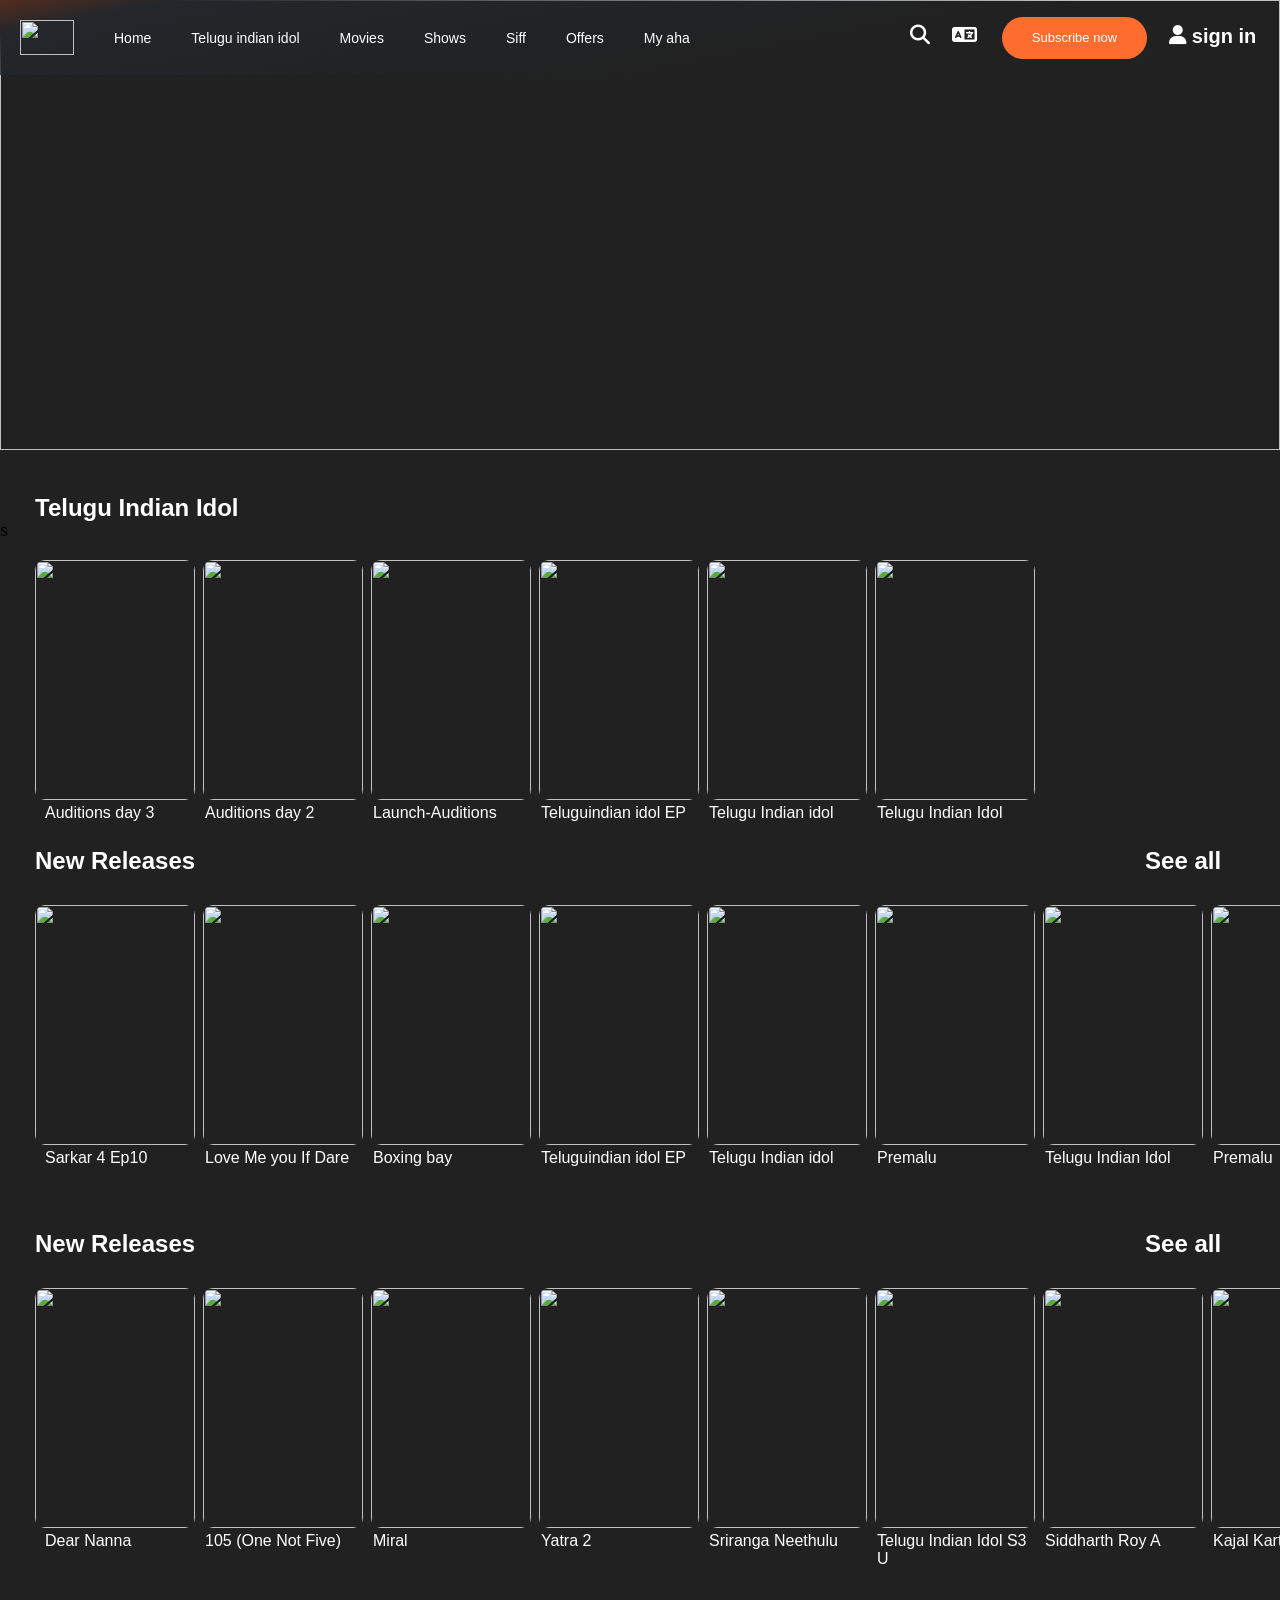
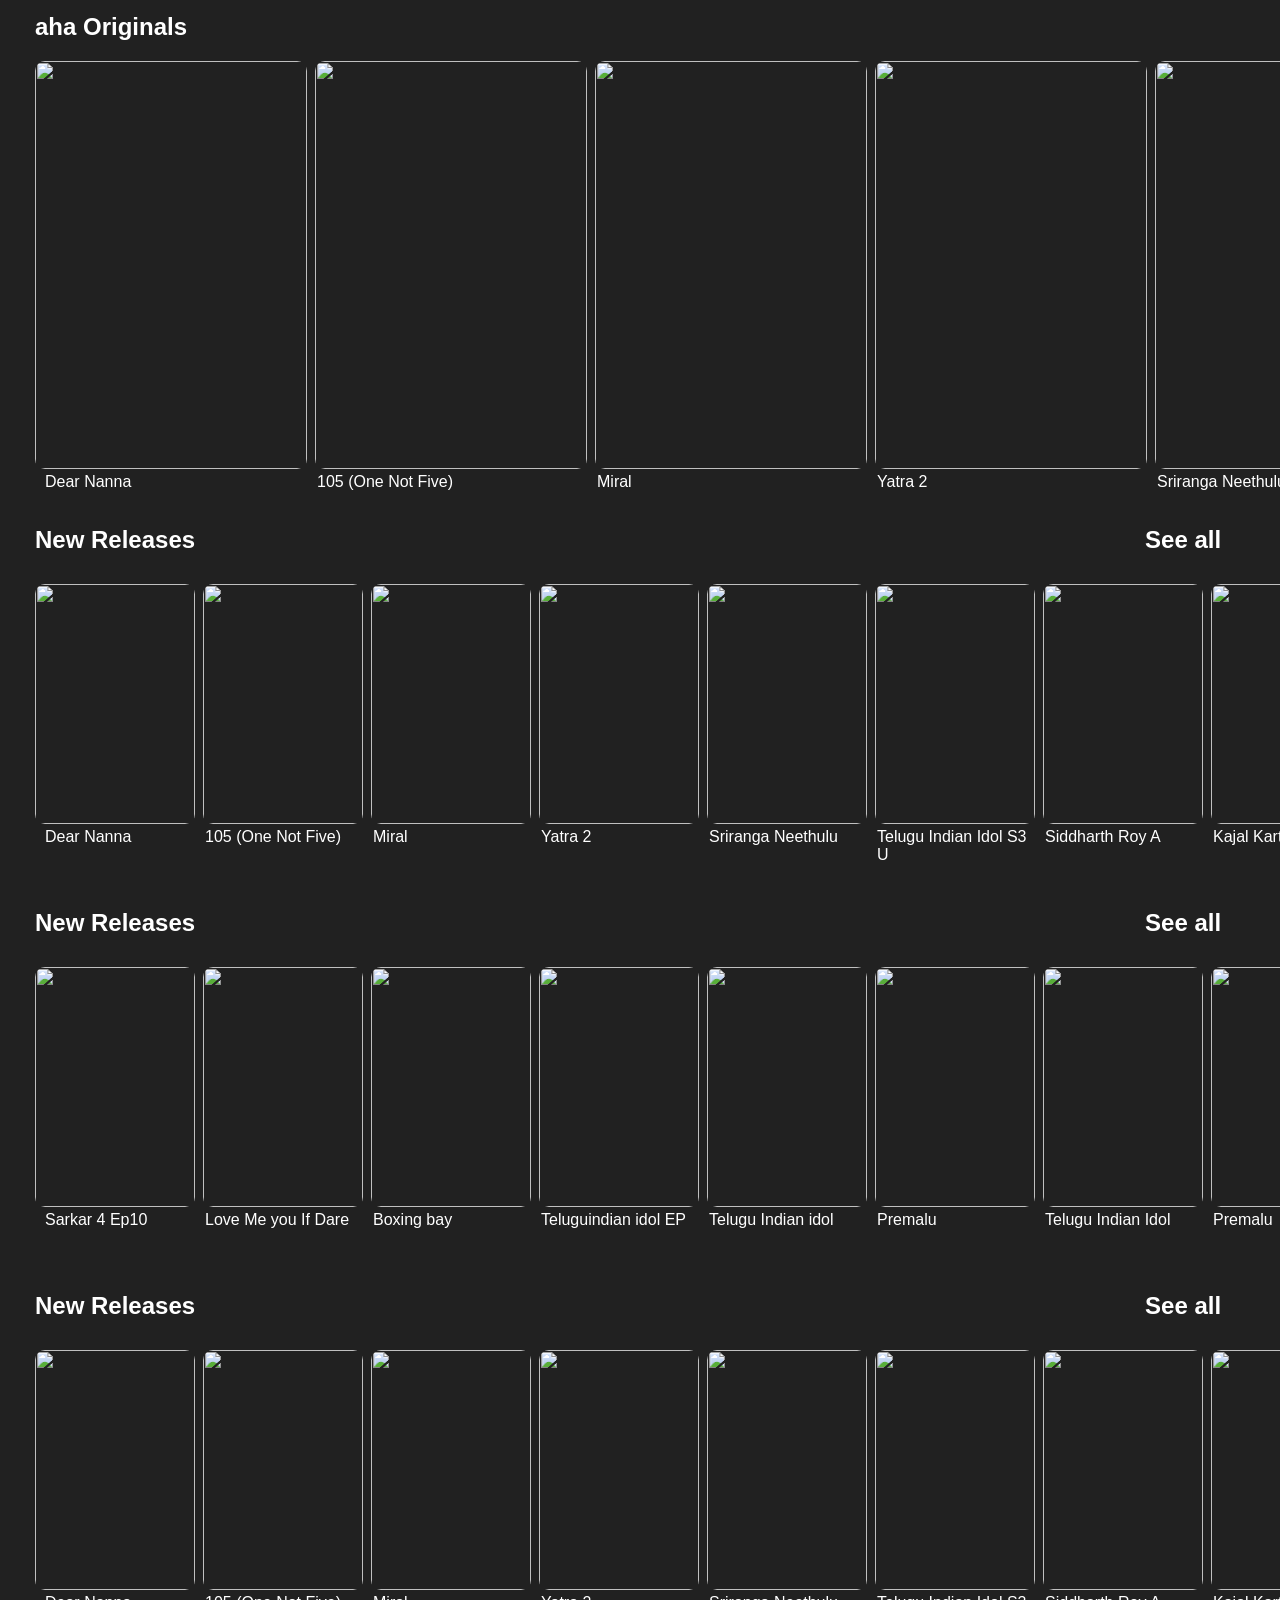
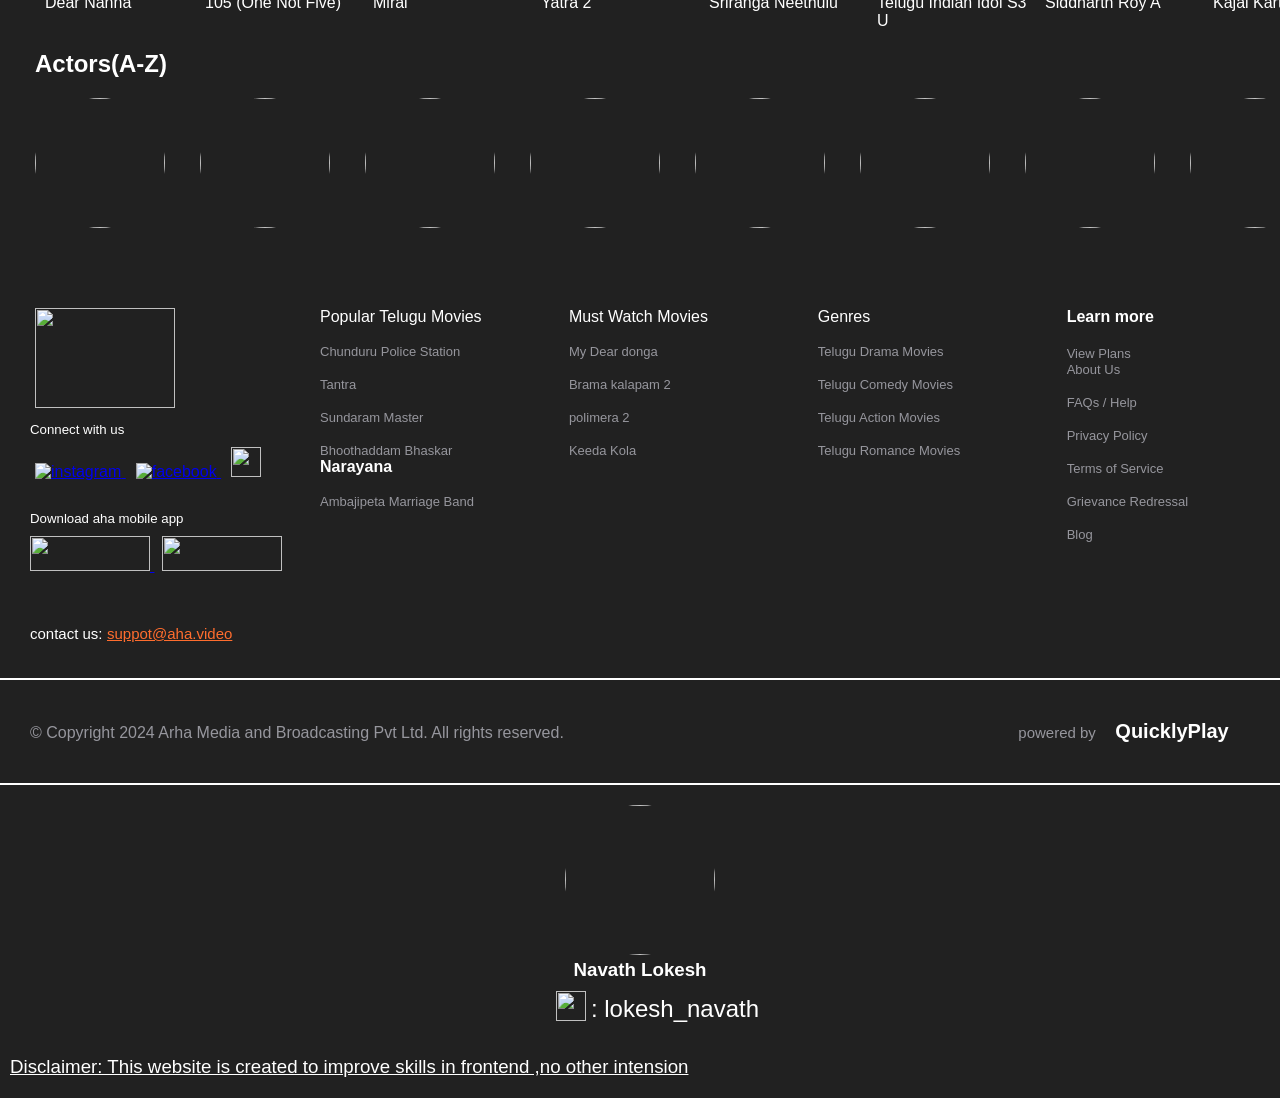
==== index.html @ 9800609e "Add files via upload" ====
<!DOCTYPE html>
<html lang="en">
  <head>
    <meta charset="UTF-8" />
    <meta name="viewport" content="width=device-width, initial-scale=1.0" />
    <link rel="icon" type="x-icon" href="/Aha project/all images main folder/all logo's folder/aha-logo.png" />
    <title>Aha</title>
    <link rel="stylesheet" href="https://cdnjs.cloudflare.com/ajax/libs/font-awesome/6.5.2/css/all.min.css" integrity="sha512-SnH5WK+bZxgPHs44uWIX+LLJAJ9/2PkPKZ5QiAj6Ta86w+fsb2TkcmfRyVX3pBnMFcV7oQPJkl9QevSCWr3W6A==" crossorigin="anonymous" referrerpolicy="no-referrer" />
    <link rel="stylesheet" href="style.css" />
  </head>
  <body>
    <div class="herosection">
      <a href="preamlumovie.html" target="main">
        <img class="movie-image" src="/Aha project/all images main folder/movies main folder/premalu/img-1.jpg" alt=""/>
      </a>
      

      <div class="navbar">
        

        <div class="navbar-options">
            <img class="aha-logo" src="/Aha project/all images main folder/all logo's folder/aha-logo.png" />
          <div class="navbar-home alltext">
            <p>Home</p>
          </div>
          <div class="navbar-telugu alltext">
            <p>Telugu indian idol</p>
          </div>
          <div class="navbar-movies alltext">
            <p>Movies</p>
          </div>
          <div class="navbar-shows alltext">
            <p>Shows</p>
          </div>
          <div class="navbar-siff alltext">
            <p>Siff</p>
          </div>
          <div class="navbar-offers alltext">
            <p>Offers</p>
          </div>
          <div class="navbar-myaha alltext">
            <p>My aha</p>
          </div>
        </div>
        <div class="navbar-second-div" >
            <i class="fa-solid fa-magnifying-glass search-btn"></i>
            <i class="fa-solid fa-language search-btn icon"></i>
          <button class="Subscribe-button alltext">Subscribe now</button>
          <i class="fa-solid fa-user search-btn icon"></i>
          <h6>sign in</h6>
        </div>
      </div>
    </div>

                           <!-- movies start here -->

    <h2 class="telugu-indian-idol">Telugu Indian Idol</h2>s
    <div class="movies-line1">
      <div class="image-text-body">
        <img class="movie-images translate" 
        src="/Aha project/all images main folder/1st row images/video-1.jpg" />
        <h4 class="video-thumbnail text">Auditions day 3</h4>
      </div>
      <div class="image-text-body">
        <img
          class="movie-images second-continue-img translate"
          src="/Aha project/all images main folder/1st row images/video-2.jpg" 
        />
        <h4 class="video-thumbnail text">Auditions day 2</h4>
      </div>
      <div class="image-text-body">
        <img
          class="movie-images second-continue-img translate"
          src="/Aha project/all images main folder/1st row images/video-3.jpg" 
        />
        <h4 class="video-thumbnail text">Launch-Auditions</h4>
      </div>
      <div class="image-text-body">
        <img
          class="movie-images second-continue-img translate"
          src="/Aha project/all images main folder/1st row images/video-4.jpg" 
        />
        <h4 class="video-thumbnail text">Teluguindian idol EP</h4>
      </div>
      <div class="image-text-body">
        <img
          class="movie-images second-continue-img translate"
          src="/Aha project/all images main folder/1st row images/video-5.jpg" 
        />
        <h4 class="video-thumbnail text">Telugu Indian idol</h4>
      </div>
      <div class="image-text-body">
        <img
          class="movie-images second-continue-img translate"
          src="/Aha project/all images main folder/1st row images/video-6.jpg" 
        />
        <h4 class="video-thumbnail text">Telugu Indian Idol</h4>
      </div>
    </div>

              <!-- second-line movies start here -->
    <div class="second-line-movies-text">
      <h2 class="new-release-text">New Releases</h2>
      <h2 class="see-all-text">See all</h2>
    </div>
    <div class="second-line-movies-container">
      <div class="image-text-body">
        <img class="movie-images translate" 
        src="/Aha project/all images main folder/second line images/new-1.jpg" />
        <h4 class="video-thumbnail text">Sarkar 4 Ep10</h4>
      </div>
      <div class="image-text-body">
        <img
          class="movie-images second-continue-img translate"
          src="/Aha project/all images main folder/second line images/new-1.2.jpg"
        />
        <h4 class="video-thumbnail text">Love Me you If Dare</h4>
      </div>
      <div class="image-text-body">
        <img
          class="movie-images second-continue-img translate"
          src="/Aha project/all images main folder/second line images/new-1.3.jpg"
        />
        <h4 class="video-thumbnail text">Boxing bay</h4>
      </div>
      <div class="image-text-body">
        <img
          class="movie-images second-continue-img translate"
          src="/Aha project/all images main folder/second line images/new-1.4.jpg"
        />
        <h4 class="video-thumbnail text">Teluguindian idol EP</h4>
      </div>
      <div class="image-text-body">
        <img
          class="movie-images second-continue-img translate"
          src="/Aha project/all images main folder/second line images/new-1.5.jpg"
        />
        <h4 class="video-thumbnail text">Telugu Indian idol</h4>
      </div>
      <div class="image-text-body">
        <img
          class="movie-images second-continue-img translate"
          src="/Aha project/all images main folder/second line images/new-1.6.jpg"
        />
        <h4 class="video-thumbnail text">Premalu</h4>
      </div>
      <div class="image-text-body">
        <img
          class="movie-images second-continue-img translate"
          src="/Aha project/all images main folder/second line images/new-1.7.jpg"
        />
        <h4 class="video-thumbnail text">Telugu Indian Idol</h4>
      </div>
      <div class="image-text-body">
        <img
          class="movie-images second-continue-img translate"
          src="/Aha project/all images main folder/second line images/new-1.8.jpg"
        />
        <h4 class="video-thumbnail text">Premalu</h4>
      </div>
      <div class="image-text-body">
        <img
          class="movie-images second-continue-img translate"
          src="/Aha project/all images main folder/second line images/new-1.9.jpg"
        />
        <h4 class="video-thumbnail text">Telugu Indian Idol</h4>
      </div>
      <div class="image-text-body">
        <img
          class="movie-images second-continue-img translate"
          src="/Aha project/all images main folder/second line images/new-1.10.jpg"
        />
        <h4 class="video-thumbnail text">Telugu Indian Idol</h4>
      </div>
    </div>

        <!-- third line movies starts here -->

        
    <div class="second-line-movies-text">
      <h2 class="new-release-text">New Releases</h2>
      <h2 class="see-all-text">See all</h2>
    </div>
    <div class="second-line-movies-container">
      <div class="image-text-body">
        <img class="movie-images translate" 
        src="/Aha project/all images main folder/movie-images/3.1-image.jpg" />
        <h4 class="video-thumbnail text">Dear Nanna</h4>
      </div>
      <div class="image-text-body">
        <img
          class="movie-images second-continue-img translate"
          src="/Aha project/all images main folder/movie-images/3.2-image.jpg"
        />
        <h4 class="video-thumbnail text">105 (One Not Five)</h4>
      </div>
      <div class="image-text-body">
        <img
          class="movie-images second-continue-img translate"
          src="/Aha project/all images main folder/movie-images/3.3-image.jpg"
        />
        <h4 class="video-thumbnail text">Miral</h4>
      </div>
      <div class="image-text-body">
        <img
          class="movie-images second-continue-img translate"
          src="/Aha project/all images main folder/movie-images/3.4-image.jpg"
        />
        <h4 class="video-thumbnail text">Yatra 2</h4>
      </div>
      <div class="image-text-body">
        <img
          class="movie-images second-continue-img translate"
          src="/Aha project/all images main folder/movie-images/3.5-image.jpg"
        />
        <h4 class="video-thumbnail text">Sriranga Neethulu</h4>
      </div>
      <div class="image-text-body">
        <img
          class="movie-images second-continue-img translate"
          src="/Aha project/all images main folder/movie-images/3.6-image.jpg"
        />
        <h4 class="video-thumbnail text">Telugu Indian Idol S3 U</h4>
      </div>
      <div class="image-text-body">
        <img
          class="movie-images second-continue-img translate"
          src="/Aha project/all images main folder/movie-images/3.7-image.jpg"
        />
        <h4 class="video-thumbnail text">Siddharth Roy

          A</h4>
      </div>
      <div class="image-text-body">
        <img
          class="movie-images second-continue-img translate"
          src="/Aha project/all images main folder/movie-images/3.8-image.jpg"
        />
        <h4 class="video-thumbnail text">Kajal Karthika</h4>
      </div>
      <div class="image-text-body">
        <img
          class="movie-images second-continue-img translate"
          src="/Aha project/all images main folder/movie-images/3.9-image.jpg"
        />
        <h4 class="video-thumbnail text">Happy Ending</h4>
      </div>
      <div class="image-text-body">
        <img
        class="movie-images second-continue-img"
        src="/Aha project/all images main folder/movie-images/3.10-image.jpg"
        />
        <h4 class="video-thumbnail text">Good luck Ganeshal</h4>
      </div>
    </div>

                  <!-- big sizes image posters are hero-->

    <div class="second-line-movies-text">
      <h2 class="new-release-text">aha Originals</h2>

    </div>
    <div class="big-size-images-container">
      <div class="image-text-body">
        <img class="movie-images translate big-size-images" 
        src="/Aha project/all images main folder/big size poster/1.jpg" />
        <h4 class="video-thumbnail text">Dear Nanna</h4>
      </div>
      <div class="image-text-body">
        <img
          class="movie-images second-continue-img translate big-size-images"
          src="/Aha project/all images main folder/big size poster/2.jpg"
        />
        <h4 class="video-thumbnail text">105 (One Not Five)</h4>
      </div>
      <div class="image-text-body">
        <img
          class="movie-images second-continue-img translate big-size-images"
          src="/Aha project/all images main folder/big size poster/3.jpg"
        />
        <h4 class="video-thumbnail text">Miral</h4>
      </div>
      <div class="image-text-body">
        <img
          class="movie-images second-continue-img translate big-size-images"
          src="/Aha project/all images main folder/big size poster/4.jpg"
        />
        <h4 class="video-thumbnail text">Yatra 2</h4>
      </div>
      <div class="image-text-body">
        <img
          class="movie-images second-continue-img translate big-size-images"
          src="/Aha project/all images main folder/big size poster/4.jpg"
        />
        <h4 class="video-thumbnail text">Sriranga Neethulu</h4>
      </div>
      <div class="image-text-body">
        <img
          class="movie-images second-continue-img translate big-size-images"
          src="/Aha project/all images main folder/big size poster/5.jpg"
        />
        <h4 class="video-thumbnail text">Telugu Indian Idol S3 U</h4>
      </div>
      <div class="image-text-body">
        <img
          class="movie-images second-continue-img translate big-size-images"
          src="/Aha project/all images main folder/big size poster/6.jpg"
        />
        <h4 class="video-thumbnail text">Siddharth Roy

          A</h4>
      </div>
      <div class="image-text-body">
        <img
          class="movie-images second-continue-img translate big-size-images"
          src="/Aha project/all images main folder/big size poster/7.jpg"
        />
        <h4 class="video-thumbnail text">Kajal Karthika</h4>
      </div>
      <div class="image-text-body">
        <img
          class="movie-images second-continue-img translate big-size-images"
          src="/Aha project/all images main folder/big size poster/8.jpg"
        />
        <h4 class="video-thumbnail text">Happy Ending</h4>
      </div>
      <div class="image-text-body">
        <img
        class="movie-images second-continue-img big-size-images"
        src="/Aha project/all images main folder/big size poster/9.jpg"
        />
        <h4 class="video-thumbnail text">Good luck Ganeshal</h4>
      </div>
    </div>

              <!-- summer blockboster movies start hero -->

              <div class="second-line-movies-text">
                <h2 class="new-release-text">New Releases</h2>
                <h2 class="see-all-text">See all</h2>
              </div>
              <div class="second-line-movies-container">
                <div class="image-text-body">
                  <img class="movie-images translate" 
                  src="/Aha project/all images main folder/movie-images/3.1-image.jpg" 
                  />
                  <h4 class="video-thumbnail text">Dear Nanna</h4>
                </div>
                <div class="image-text-body">
                  <img
                    class="movie-images second-continue-img translate"
                    src="/Aha project/all images main folder/movie-images/3.2-image.jpg" 
                  />
                  <h4 class="video-thumbnail text">105 (One Not Five)</h4>
                </div>
                <div class="image-text-body">
                  <img
                    class="movie-images second-continue-img translate"
                    src="/Aha project/all images main folder/movie-images/3.3-image.jpg" 
                  />
                  <h4 class="video-thumbnail text">Miral</h4>
                </div>
                <div class="image-text-body">
                  <img
                    class="movie-images second-continue-img translate"
                    src="/Aha project/all images main folder/movie-images/3.4-image.jpg" 
                  />
                  <h4 class="video-thumbnail text">Yatra 2</h4>
                </div>
                <div class="image-text-body">
                  <img
                    class="movie-images second-continue-img translate"
                    src="/Aha project/all images main folder/movie-images/3.5-image.jpg" 
                  />
                  <h4 class="video-thumbnail text">Sriranga Neethulu</h4>
                </div>
                <div class="image-text-body">
                  <img
                    class="movie-images second-continue-img translate"
                    src="/Aha project/all images main folder/movie-images/3.6-image.jpg" 
                  />
                  <h4 class="video-thumbnail text">Telugu Indian Idol S3 U</h4>
                </div>
                <div class="image-text-body">
                  <img
                    class="movie-images second-continue-img translate"
                    src="/Aha project/all images main folder/movie-images/3.7-image.jpg" 
                  />
                  <h4 class="video-thumbnail text">Siddharth Roy
          
                    A</h4>
                </div>
                <div class="image-text-body">
                  <img
                    class="movie-images second-continue-img translate"
                    src="/Aha project/all images main folder/movie-images/3.8-image.jpg" 
                  />
                  <h4 class="video-thumbnail text">Kajal Karthika</h4>
                </div>
                <div class="image-text-body">
                  <img
                    class="movie-images second-continue-img translate"
                    src="/Aha project/all images main folder/movie-images/3.9-image.jpg" 
                  />
                  <h4 class="video-thumbnail text">Happy Ending</h4>
                </div>
                <div class="image-text-body">
                  <img
                  class="movie-images second-continue-img"
                  src="/Aha project/all images main folder/movie-images/3.10-image.jpg" 
                  />
                  <h4 class="video-thumbnail text">Good luck Ganeshal</h4>
                </div>
              </div>




              <div class="second-line-movies-text">
                <h2 class="new-release-text">New Releases</h2>
                <h2 class="see-all-text">See all</h2>
              </div>
              <div class="second-line-movies-container">
                <div class="image-text-body">
                  <img class="movie-images translate" src="/Aha project/all images main folder/second line images/new-1.jpg" />
                  <h4 class="video-thumbnail text">Sarkar 4 Ep10</h4>
                </div>
                <div class="image-text-body">
                  <img
                    class="movie-images second-continue-img translate"
                    src="/Aha project/all images main folder/second line images/new-1.2.jpg"
                  />
                  <h4 class="video-thumbnail text">Love Me you If Dare</h4>
                </div>
                <div class="image-text-body">
                  <img
                    class="movie-images second-continue-img translate"
                    src="/Aha project/all images main folder/second line images/new-1.3.jpg"
                  />
                  <h4 class="video-thumbnail text">Boxing bay</h4>
                </div>
                <div class="image-text-body">
                  <img
                    class="movie-images second-continue-img translate"
                    src="/Aha project/all images main folder/second line images/new-1.4.jpg"
                  />
                  <h4 class="video-thumbnail text">Teluguindian idol EP</h4>
                </div>
                <div class="image-text-body">
                  <img
                    class="movie-images second-continue-img translate"
                    src="/Aha project/all images main folder/second line images/new-1.5.jpg"
                  />
                  <h4 class="video-thumbnail text">Telugu Indian idol</h4>
                </div>
                <div class="image-text-body">
                  <img
                    class="movie-images second-continue-img translate"
                    src="/Aha project/all images main folder/second line images/new-1.6.jpg"
                  />
                  <h4 class="video-thumbnail text">Premalu</h4>
                </div>
                <div class="image-text-body">
                  <img
                    class="movie-images second-continue-img translate"
                    src="/Aha project/all images main folder/second line images/new-1.7.jpg"
                  />
                  <h4 class="video-thumbnail text">Telugu Indian Idol</h4>
                </div>
                <div class="image-text-body">
                  <img
                    class="movie-images second-continue-img translate"
                    src="/Aha project/all images main folder/second line images/new-1.8.jpg"
                  />
                  <h4 class="video-thumbnail text">Premalu</h4>
                </div>
                <div class="image-text-body">
                  <img
                    class="movie-images second-continue-img translate"
                    src="/Aha project/all images main folder/second line images/new-1.9.jpg"
                  />
                  <h4 class="video-thumbnail text">Telugu Indian Idol</h4>
                </div>
                <div class="image-text-body">
                  <img
                    class="movie-images second-continue-img translate"
                    src="/Aha project/all images main folder/second line images/new-1.10.jpg"
                  />
                  <h4 class="video-thumbnail text">Telugu Indian Idol</h4>
                </div>
              </div>
          
                  <!-- third line movies starts here -->
          
                  
              <div class="second-line-movies-text">
                <h2 class="new-release-text">New Releases</h2>
                <h2 class="see-all-text">See all</h2>
              </div>
              <div class="second-line-movies-container">
                <div class="image-text-body">
                  <img class="movie-images translate"
                  src="/Aha project/all images main folder/movie-images/3.1-image.jpg" 
                  />
                  <h4 class="video-thumbnail text">Dear Nanna</h4>
                 
                </div>
                <div class="image-text-body">
                  <img
                    class="movie-images second-continue-img translate"
                    src="/Aha project/all images main folder/movie-images/3.2-image.jpg"
                  />
                  <h4 class="video-thumbnail text">105 (One Not Five)</h4>
                </div>
                <div class="image-text-body">
                  <img
                    class="movie-images second-continue-img translate"
                    src="/Aha project/all images main folder/movie-images/3.3-image.jpg"
                  />
                  <h4 class="video-thumbnail text">Miral</h4>
                </div>
                <div class="image-text-body">
                  <img
                    class="movie-images second-continue-img translate"
                    src="/Aha project/all images main folder/movie-images/3.4-image.jpg"
                  />
                  <h4 class="video-thumbnail text">Yatra 2</h4>
                </div>
                <div class="image-text-body">
                  <img
                    class="movie-images second-continue-img translate"
                    src="/Aha project/all images main folder/movie-images/3.5-image.jpg"
                  />
                  <h4 class="video-thumbnail text">Sriranga Neethulu</h4>
                </div>
                <div class="image-text-body">
                  <img
                    class="movie-images second-continue-img translate"
                    src="/Aha project/all images main folder/movie-images/3.6-image.jpg"
                  />
                  <h4 class="video-thumbnail text">Telugu Indian Idol S3 U</h4>
                </div>
                <div class="image-text-body">
                  <img
                    class="movie-images second-continue-img translate"
                    src="/Aha project/all images main folder/movie-images/3.7-image.jpg"
                  />
                  <h4 class="video-thumbnail text">Siddharth Roy
          
                    A</h4>
                </div>
                <div class="image-text-body">
                  <img
                    class="movie-images second-continue-img translate"
                    src="/Aha project/all images main folder/movie-images/3.8-image.jpg"
                  />
                  <h4 class="video-thumbnail text">Kajal Karthika</h4>
                </div>
                <div class="image-text-body">
                  <img
                    class="movie-images second-continue-img translate"
                    src="/Aha project/all images main folder/movie-images/3.9-image.jpg"
                  />
                  <h4 class="video-thumbnail text">Happy Ending</h4>
                </div>
                <div class="image-text-body">
                  <img
                  class="movie-images second-continue-img"
                  src="/Aha project/all images main folder/movie-images/3.1-10mage.jpg"
                  />
                  <h4 class="video-thumbnail text">Good luck Ganeshal</h4>
                </div>
              </div>

                  
                  
                                    <!-- all tollwood characters  -->
                                 
                                    
    <h2 class="actors-text">Actors(A-Z)</h2>          
    <div class="Actors-images">
      <img class="actors" src="/Aha project/all images main folder/all tolloywood characters/vdk.jpg">
      <img class="actors" src="/Aha project/all images main folder/all tolloywood characters/pavankalyan.jpg">
      <img class="actors" src="/Aha project/all images main folder/all tolloywood characters/maheshbabu.jpg">
      <img class="actors" src="/Aha project/all images main folder/all tolloywood characters/1.jpg">
      <img class="actors" src="/Aha project/all images main folder/all tolloywood characters/2.jpg">
      <img class="actors" src="/Aha project/all images main folder/all tolloywood characters/3.jpg">
      <img class="actors" src="/Aha project/all images main folder/all tolloywood characters/4.jpg">
      <img class="actors" src="/Aha project/all images main folder/all tolloywood characters/5.jpg">
      <img class="actors" src="/Aha project/all images main folder/all tolloywood characters/6.jpg">
      <img class="actors" src="/Aha project/all images main folder/all tolloywood characters/7.jpg">
      <img class="actors" src="/Aha project/all images main folder/all tolloywood characters/8.jpg">
      <img class="actors"src="/Aha project/all images main folder/all tolloywood characters/9.jpg">
    </div>

                                <!-- footer start here -->

    <footer class="footer-main-div">
        <div class="logo_div">
          <a href="index.html"> 
            <img class="footer-aha-logo" src="/Aha project/all images main folder/all logo's folder/aha footer logo.png" alt="">
          </a>
          <h5 class="connect-us">Connect with us</h5>
          <a target="main" href="https://www.instagram.com/ahavideoin?utm_source=ig_web_button_share_sheet&igsh=ZDNlZDc0MzIxNw==">
            <img class="footer-insta-logo" src="/Aha project/all images main folder/all logo's folder/instagram.png" alt="instagram">
          </a>
          <a href="https://www.facebook.com/ahavideoIN" target="main">
            <img class="logofooter" src="/Aha project/all images main folder/all logo's folder/facebook aha.png" alt="facebook">
          </a>
          <a href="https://x.com/ahavideoIN" target="main">
            <img class="logofooter" src="/Aha project/all images main folder/all logo's folder/twitter aha .png" alt="">
          </a>
          <h5 class="Download-apps">Download aha mobile app</h5>
          <a target="main" href="https://play.google.com/store/apps/details?id=ahaflix.tv">
            <img class="playstore" src="/Aha project/all images main folder/all logo's folder/get app in playstore.png" alt="">
          </a>
          <a target="main" href="https://apps.apple.com/in/app/aha-100-local-entertainment/id1488739001">
            <img class="applestore" src="/Aha project/all images main folder/all logo's folder/get app in apple store.png" alt="">
          </a>

          <div class="support-aha">
          <span class="contact-support">contact us:</span>
          <a href="" class="suppport-aha">suppot@aha.video</a>
        </div>


        </div>
      <div class="footer-div1 divs">
       <h4 class="heading"> Popular Telugu Movies</h4><br>

                  <h4 class=" footer-text">Chunduru Police Station</h4><br>
                  <h4 class="footer-text" >Tantra</h4><br>
                 <h4 class="footer-text" >Sundaram Master</h4><br>
                 <h4 class="footer-text" > Bhoothaddam Bhaskar</h4>
                  <h4  class="footer-textt" > Narayana</h4><br>
                  <h4 class="footer-text" >Ambajipeta Marriage Band</h4>

      </div>


      <div class="footer-div2 divs">
      <h4 class="heading">Must Watch Movies</h4><br>
      <h4 class="footer-text">My Dear donga</h4><br>
      <h4 class="footer-text">Brama kalapam 2</h4><br>
      <h4 class="footer-text">polimera 2</h4><br>
      <h4 class="footer-text">Keeda Kola</h4><br>
      </div>


      <div class="footer-div3 divs">
        <h4 class="heading">Genres</h4><br>
        <h4 class="footer-text">Telugu Drama Movies</h4><br>
        <h4 class="footer-text">Telugu Comedy Movies</h4><br>
        <h4 class="footer-text">Telugu Action Movies</h4><br>
        <h4 class="footer-text"> Telugu Romance Movies</h4><br>
      </div>


      <div class="footer-div4 divs">
        <h4 class="header">Learn more</h4>
        <br>
        <h4c class="footer-text">View Plans</h4><br>
        <h4 class="footer-text"> About Us</h4><br>

        <h4 class="footer-text"> FAQs / Help</h4><br>
        <h4 class="footer-text">Privacy Policy</h4><br>
        <h4 class="footer-text">Terms of Service</h4><br>
        <h4 class="footer-text">Grievance Redressal</h4><br>
        <h4 class="footer-text"> Blog</h4><br>
</div>
</footer>

<div class="horizontal-line">
  </div>  

  <div class="copyrights-text-div">
<a class="copyrights-text">© Copyright 2024 Arha Media and Broadcasting Pvt Ltd. All rights reserved.</a>   
<h6 class="poweredby">powered by</h6>
<h6>QuicklyPlay</h6>    
</div>
<div class="horizontal-line">
</div>  
<div class="creater">
  <img class="creater-img" src="/Aha project/all images main folder/all logo's folder/creator.JPG" alt="">
  <h3>Navath Lokesh</h3>
<h2 class="insta-contact"> 
  <img class="creator-insta-id" src="/Aha project/all images main folder/all logo's folder/instagram.png" alt="">
  <a class="insta-id" target="main" href="https://www.instagram.com/lokesh_navath/?hl=en">: lokesh_navath</a><h2></h2>
</div>
<h3 class="note">Disclaimer: This website is created to improve skills in frontend ,no other intension </h3>

  </body>
</html>
---- style.css ----
* {
  margin: 0;
  font-family: arial;
}

body {
  background-color: #212121;
}
.herosection {
  position: relative;
  justify-content: space-evenly;
}

/* aha-log */
.aha-logo {
  width: 54px;
  height: 35px;
  margin-left: 20px;
}
.navbar {
  display: flex;
  justify-content: space-between;
  align-items: center;
  /* position: absolute; */
  position:fixed;
  top: 0px;
  background: linear-gradient(
    169deg,
    #532c1e,
    #24272b 10.54%,
    rgba(64, 43, 37, 0) 66%
  );
}
.navbar-options {
  display: flex;
  width: 870px;
  height: 75px;
  /* justify-content: center; */
  align-items: center;

}
.alltext {
  font-size: 14px;
  color: #ffffff;
  font-weight: 500;
  cursor: pointer;
  margin-left: 40px;
}

.navbar-second-div{
    justify-content: space-between;
    width: 800x;
    margin-left: 40px;

}
.Subscribe-button {
  background-color: #ff6d2e;
  width: 145px;
  height: 42px;
  box-shadow: #00000040;
  border: none;
  padding: 12px 6px;
  border-radius: 50px;
  font-size: 13px;
  margin-left: 20px;
}

.search-btn{
    font-size: 20px;
    color: #ffffff;    
}
  
.icon{
    margin-left: 18px;

}

h6{
    font-size: 20px;
    color: #ffffff;
    display: inline;
}

/* premalu movie poster */

.movie-image {
  width: 100%;
  height: 450px;
  transition:all 1s ease-in;
  
  
}
.movie-image:hover{
    transform: scale(1.03);
    
}

                                       /* translate */

.image-text-body:hover{
 transform: translateY(-20px);
                                      
}
.image-text-body{
transition: all 0.5s ease-in;
}
/* .translate:hover {
  transform: translateY(-20px);
} */

/* adding video thubnails  */
.telugu-indian-idol {
  color: #ffffff;
  margin-top: 40px;
  margin-left: 35px;
}

.movies-line1 {
  margin-top: 20px;
  margin-left: 35px;
  display: flex;
}
.movie-images {
  width: 160px;
  height: 240px;
  border-radius: 10px;
  /* transition: all 0.5s ease-in; */
}
.text {
  color: #ffffff;
  margin-left: 10px;
  font: arial;
  font-weight: lighter;
}
.second-continue-img {
  margin-left: 8px;
}

/* second movies line start here */
.second-line-movies-text {
  display: flex;
}

.new-release-text {
  color: #ffffff;
  margin-top: 25px;
  margin-left: 35px;
}
.see-all-text {
  color: #ffffff;
  margin-top: 25px;
  margin-left: 35px;
  margin-left: 950px;
}
.second-line-movies-container {
  height: 300px;
  padding-top: 20px;
  margin-top: 10px;
  margin-left: 35px;
  display: flex;
  overflow-x: scroll;
}
.second-line-movies-container::-webkit-scrollbar {
  display: none;
  scrollbar-width: none;
}

.big-size-images-container {
  height: 440px;
  padding-top: 20px;
  margin-left: 35px;
  display: flex;
  overflow-x: scroll;
}
.big-size-images-container::-webkit-scrollbar {
  display: none;
  scrollbar-width: none;
}
.big-size-images{
  height: 408px;
  width: 272px;
}


                          /* all tollwood characters */
 .actors-text{
  color: #ffffff;
  margin-left: 35px;
 }      
 .Actors-images{
  display:flex ;
  margin-top: 20px;
  overflow-x:scroll;
 }         
 .Actors-images::-webkit-scrollbar{
  display: none;
  scrollbar-width: none;
 }          
                          
  .actors{
    height: 130px;
    width: 130px;
    border-radius: 75px;
    margin-left: 35px;
  }     

  .footer-main-div{
    height: 350px;
    width: 100%;
    border: 1px;
    display: flex;
    margin-top: 80px;
  }
  .logo_div{
    height: 400px;
    width: 450px;
    color: #ffffff;

  }
  .footer-aha-logo{
    width: 140px;
    height: 100px;
    margin-top: px;
    margin-left: 35px;
  }
  .playstore{
    width: 120px;
    height: 35px;
    margin-top: 10px;
    margin-left: 30px;
  }
  .applestore{
    width: 120px;
    height: 35px;
    margin-top: 10px;
    margin-left: 8px;

  }
  
  
  .divs{
    height: 300px;
    width: 350px;
    color: #ffffff;
  }
  .heading{
    font-size: 16px;
    color: #ffffff;
    font-weight: lighter;

  }
  .footer-div4{
    height: 300px;
    width: 300px;
    
    

  }
  .footer-text{
    font-size: 13px;
   color: #96969d;
   font-weight: lighter;
  }
.connect-us{
  margin-top: 10px;
  margin-left: 30px;
  font-weight: lighter;
}
.Download-apps{
  margin-top: 30px;
  margin-left: 30px;
  font-weight: lighter;
}
.footer-insta-logo{
  height: 30px;
  width: 30px;
  margin-top: 10px;
  margin-left: 35px;
}
.logofooter{
  height: 30px;
  width: 30px;
  margin-top: 10px;
  margin-left:10px;
}
.support-aha{
  margin-top: 50px;
  margin-left:30px;
}
.contact-support{
  font-size: 15px;
}
.suppport-aha{
  color:#ff6d2e;
  font-size: 15px;
 
}
.horizontal-line{
  width: 100%;
  height: 0.05px;
  border: 0.5px solid white;
  margin-top: 20px;
}
.copyrights-text-div{
  margin-top: 40px;
  margin-bottom: 40px;
 
}
.copyrights-text{
  margin-top: 70px;
  color: #96969d;
  margin-left: 30px;
}
.poweredby{
  margin-left: 450px;
  color: #96969d;
  font-weight: lighter;
  font-size:15px;
  margin-right: 15px;
}
.creater{
  text-align: center;
  margin-top: 20px;
  color: #ffffff;
}
.creater-img{
  width: 150px;
  height: 150px;
  border-radius: 75px;
}
.insta-contact{
  text-align: center;
  font-weight: lighter;
  display: flex;
 justify-content: center;
 align-items: center;

}
.creator-insta-id{
  height: 30px;
  width: 30px;
  margin-top: 10px;
  margin-left: 35px;
  padding:0px 5px 15px 0px ;
}
.insta-id{
  text-align: left;
  color:#ffffff;
  text-decoration: none;
}

.note{
  color:#ffffff;
  text-align: left;
  margin-top: 20px;
  text-decoration: underline;
  font-weight: normal;
  padding-left: 10px;
  margin-bottom: 20px;
}
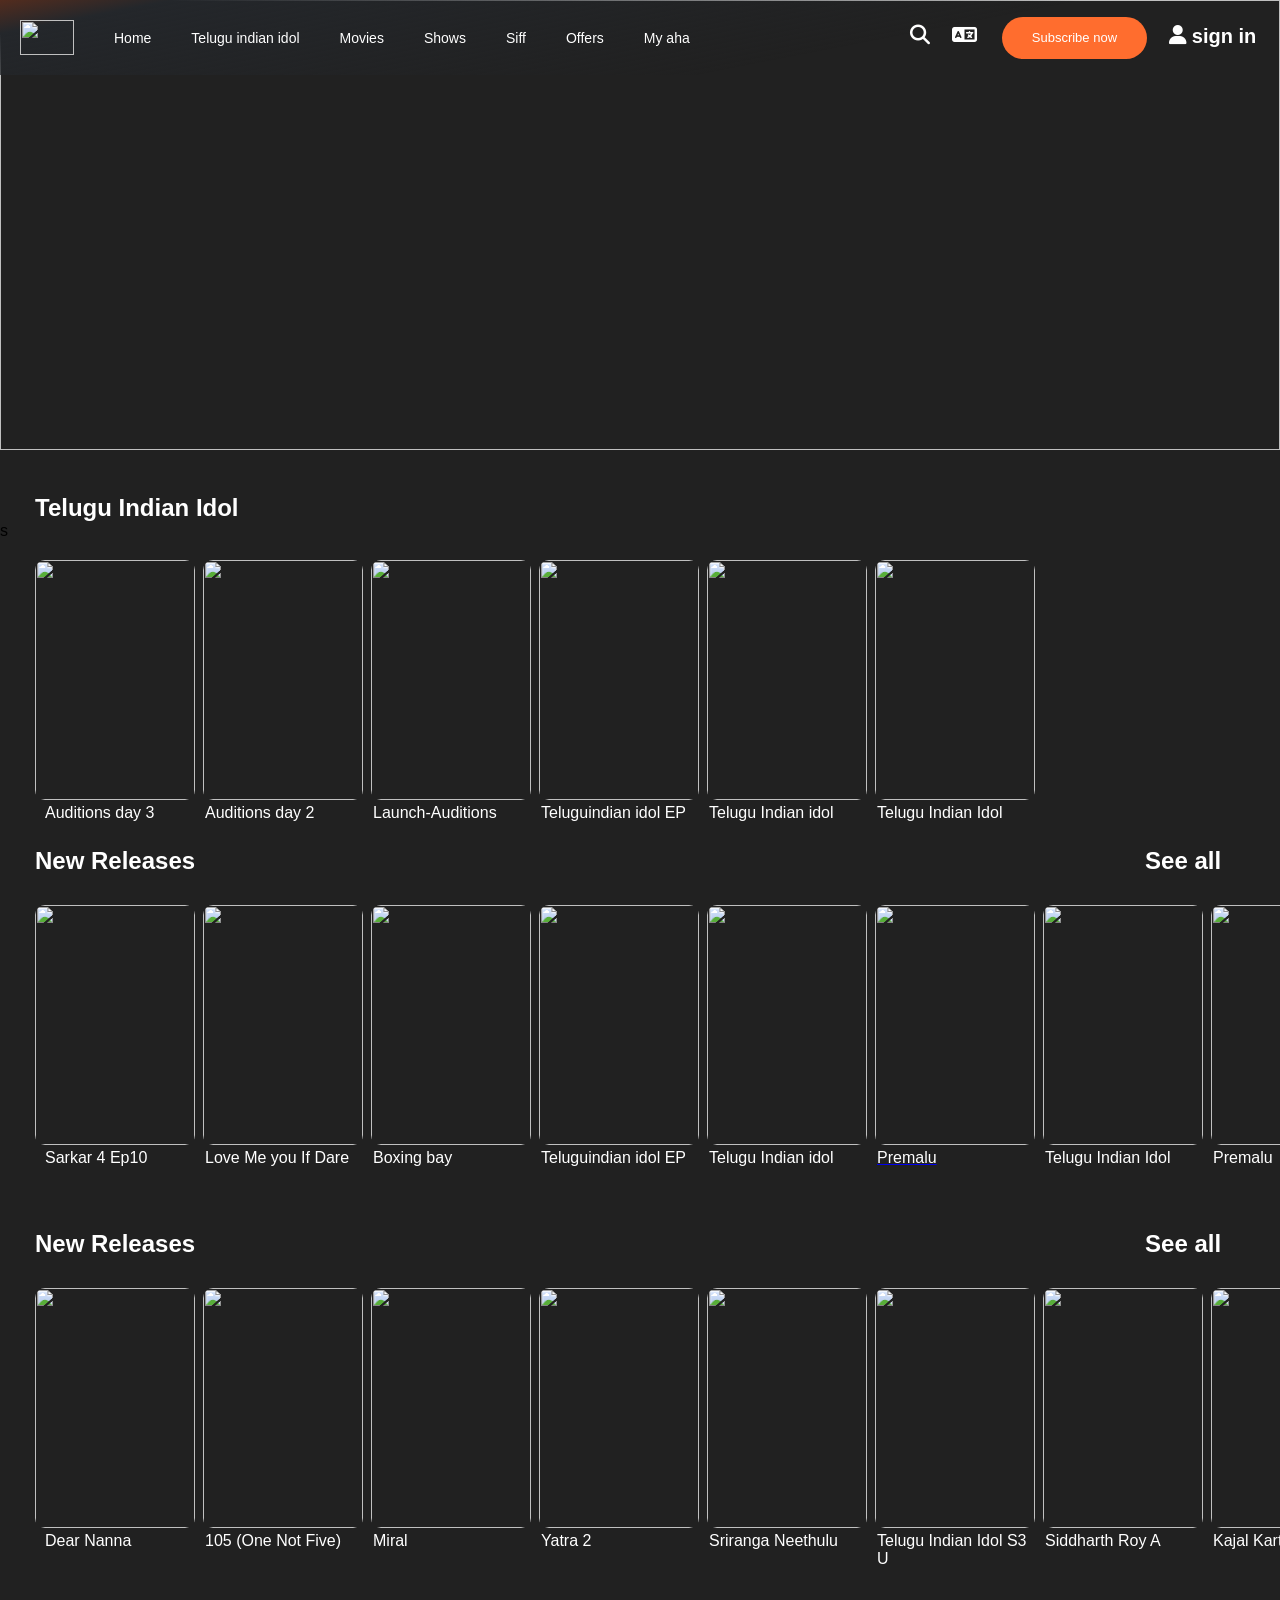
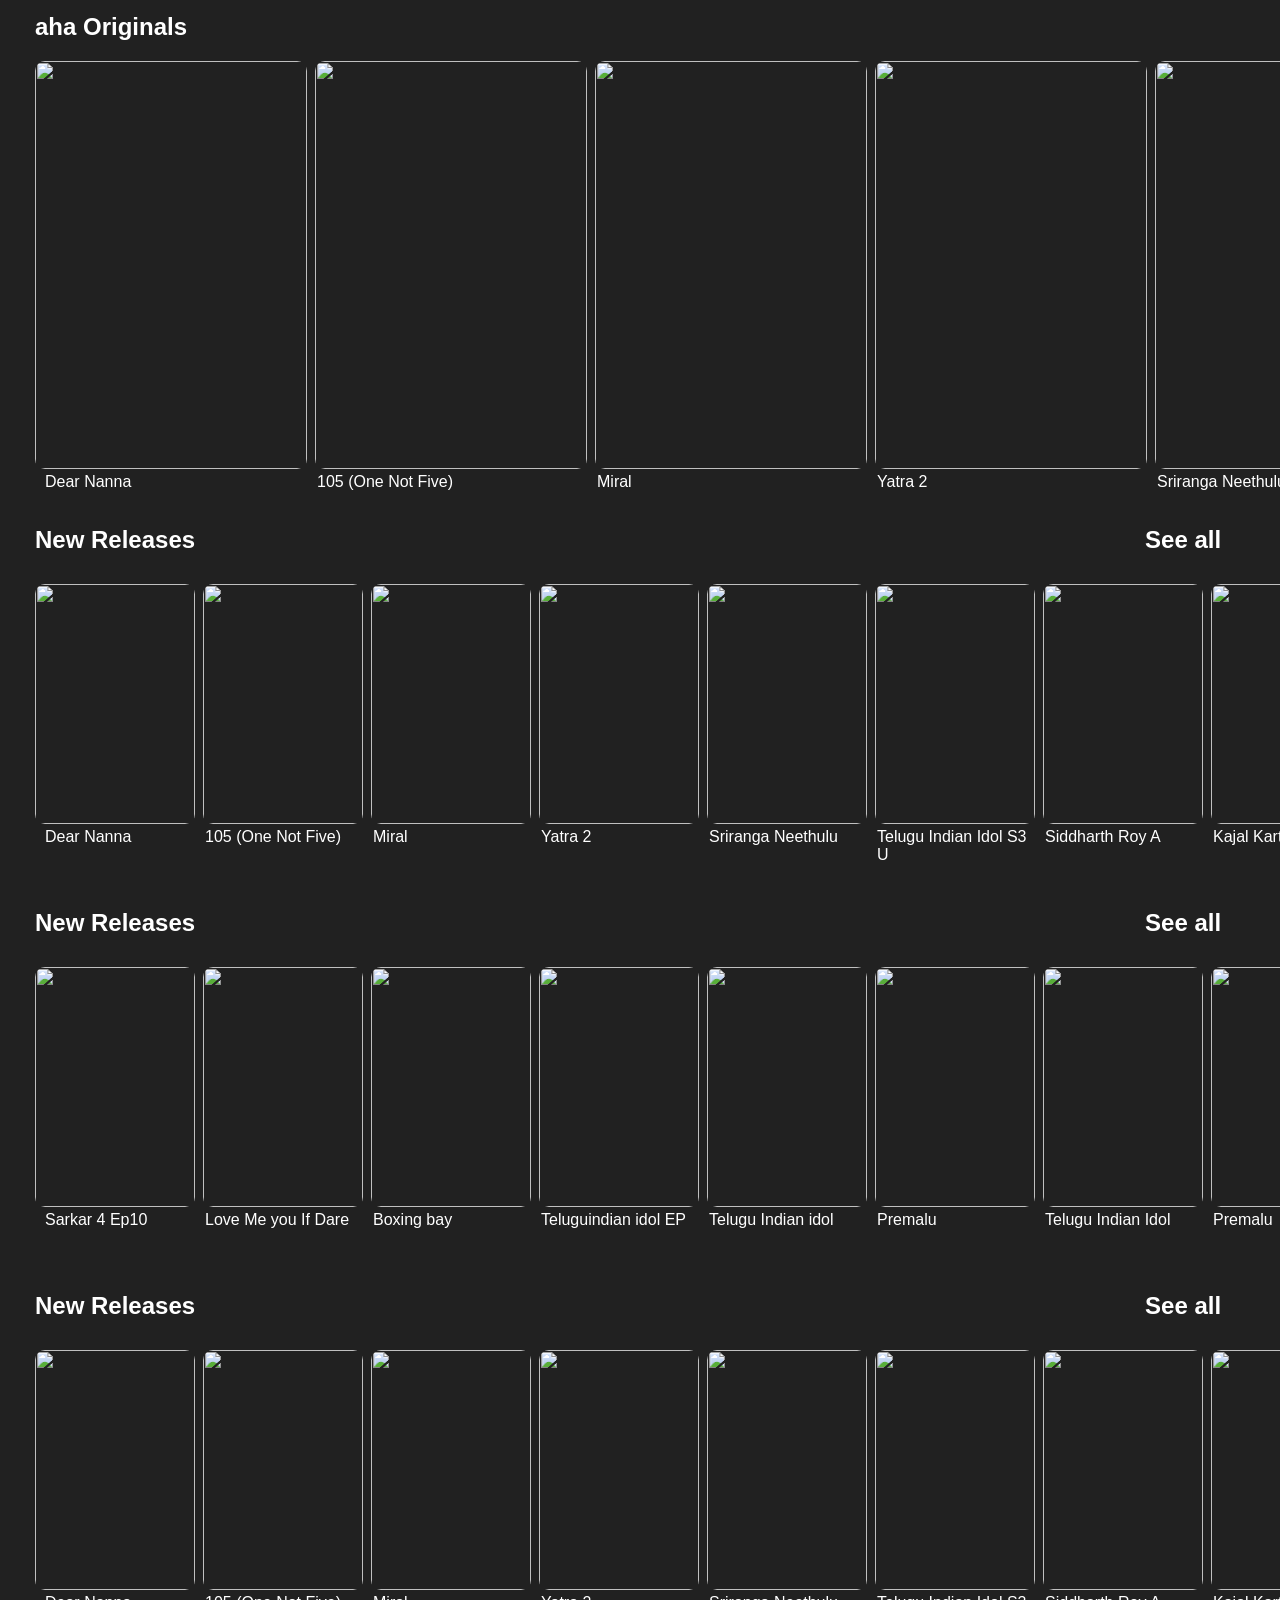
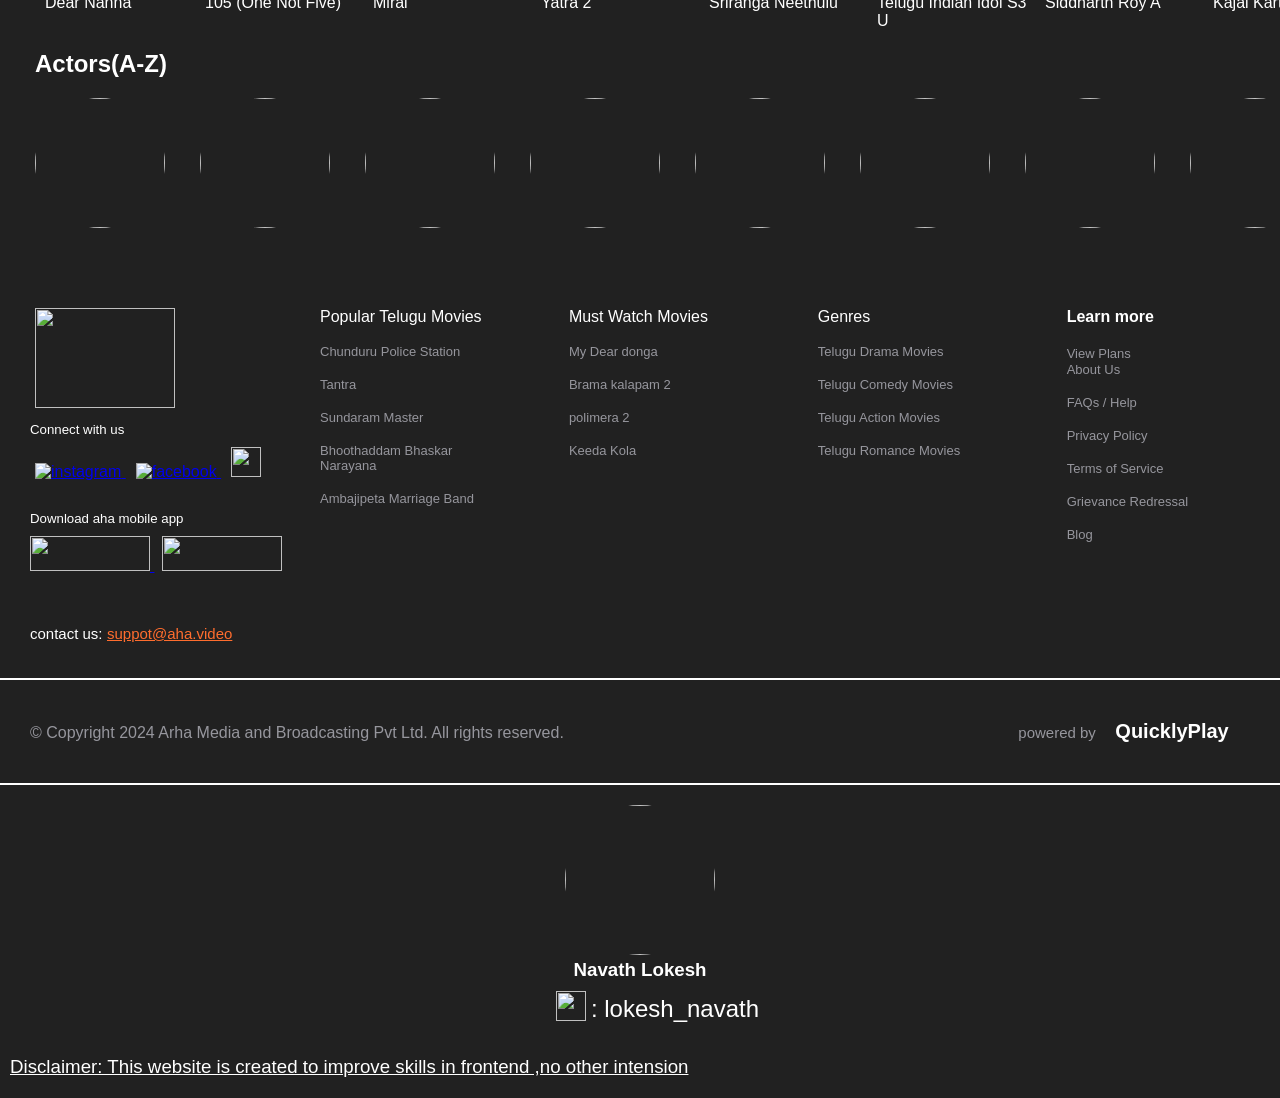
==== commit c61e76a7: "Update index.html" ====
--- a/index.html
+++ b/index.html
@@ -3,15 +3,15 @@
   <head>
     <meta charset="UTF-8" />
     <meta name="viewport" content="width=device-width, initial-scale=1.0" />
-    <link rel="icon" type="x-icon" href="/Aha project/all images main folder/all logo's folder/aha-logo.png" />
+    <link rel="icon" type="x-icon" href="/Aha project/sources/all logo's folder/aha-logo.png" />
     <title>Aha</title>
     <link rel="stylesheet" href="https://cdnjs.cloudflare.com/ajax/libs/font-awesome/6.5.2/css/all.min.css" integrity="sha512-SnH5WK+bZxgPHs44uWIX+LLJAJ9/2PkPKZ5QiAj6Ta86w+fsb2TkcmfRyVX3pBnMFcV7oQPJkl9QevSCWr3W6A==" crossorigin="anonymous" referrerpolicy="no-referrer" />
     <link rel="stylesheet" href="style.css" />
   </head>
   <body>
     <div class="herosection">
-      <a href="preamlumovie.html" target="main">
-        <img class="movie-image" src="/Aha project/all images main folder/movies main folder/premalu/img-1.jpg" alt=""/>
+      <a href="/Aha project/all codes/preamlumovie.html">
+        <img class="movie-image" src="/Aha project/sources/movies main folder/premalu/img-1.jpg" alt=""/>
       </a>
       
 
@@ -19,7 +19,7 @@
         
 
         <div class="navbar-options">
-            <img class="aha-logo" src="/Aha project/all images main folder/all logo's folder/aha-logo.png" />
+            <img class="aha-logo" src="/Aha project/sources/all logo's folder/aha-logo.png" />
           <div class="navbar-home alltext">
             <p>Home</p>
           </div>
@@ -58,41 +58,41 @@
     <div class="movies-line1">
       <div class="image-text-body">
         <img class="movie-images translate" 
-        src="/Aha project/all images main folder/1st row images/video-1.jpg" />
+        src="/Aha project/sources/1st row images/video-1.jpg" />
         <h4 class="video-thumbnail text">Auditions day 3</h4>
       </div>
       <div class="image-text-body">
         <img
           class="movie-images second-continue-img translate"
-          src="/Aha project/all images main folder/1st row images/video-2.jpg" 
+          src="/Aha project/sources/1st row images/video-2.jpg" 
         />
         <h4 class="video-thumbnail text">Auditions day 2</h4>
       </div>
       <div class="image-text-body">
         <img
           class="movie-images second-continue-img translate"
-          src="/Aha project/all images main folder/1st row images/video-3.jpg" 
+          src="/Aha project/sources/1st row images/video-3.jpg" 
         />
         <h4 class="video-thumbnail text">Launch-Auditions</h4>
       </div>
       <div class="image-text-body">
         <img
           class="movie-images second-continue-img translate"
-          src="/Aha project/all images main folder/1st row images/video-4.jpg" 
+          src="/Aha project/sources/1st row images/video-4.jpg" 
         />
         <h4 class="video-thumbnail text">Teluguindian idol EP</h4>
       </div>
       <div class="image-text-body">
         <img
           class="movie-images second-continue-img translate"
-          src="/Aha project/all images main folder/1st row images/video-5.jpg" 
+          src="/Aha project/sources/1st row images/video-5.jpg" 
         />
         <h4 class="video-thumbnail text">Telugu Indian idol</h4>
       </div>
       <div class="image-text-body">
         <img
           class="movie-images second-continue-img translate"
-          src="/Aha project/all images main folder/1st row images/video-6.jpg" 
+          src="/Aha project/sources/1st row images/video-6.jpg" 
         />
         <h4 class="video-thumbnail text">Telugu Indian Idol</h4>
       </div>
@@ -106,69 +106,72 @@
     <div class="second-line-movies-container">
       <div class="image-text-body">
         <img class="movie-images translate" 
-        src="/Aha project/all images main folder/second line images/new-1.jpg" />
+        src="/Aha project/sources/second line images/new-1.jpg" />
         <h4 class="video-thumbnail text">Sarkar 4 Ep10</h4>
       </div>
       <div class="image-text-body">
         <img
           class="movie-images second-continue-img translate"
-          src="/Aha project/all images main folder/second line images/new-1.2.jpg"
+          src="/Aha project/sources/second line images/new-1.2.jpg"
         />
         <h4 class="video-thumbnail text">Love Me you If Dare</h4>
       </div>
       <div class="image-text-body">
         <img
           class="movie-images second-continue-img translate"
-          src="/Aha project/all images main folder/second line images/new-1.3.jpg"
+          src="/Aha project/sources/second line images/new-1.3.jpg"
         />
         <h4 class="video-thumbnail text">Boxing bay</h4>
       </div>
       <div class="image-text-body">
         <img
           class="movie-images second-continue-img translate"
-          src="/Aha project/all images main folder/second line images/new-1.4.jpg"
+          src="/Aha project/sources/second line images/new-1.4.jpg"
         />
         <h4 class="video-thumbnail text">Teluguindian idol EP</h4>
       </div>
       <div class="image-text-body">
         <img
           class="movie-images second-continue-img translate"
-          src="/Aha project/all images main folder/second line images/new-1.5.jpg"
+          src="/Aha project/sources/second line images/new-1.5.jpg"
         />
         <h4 class="video-thumbnail text">Telugu Indian idol</h4>
       </div>
-      <div class="image-text-body">
-        <img
-          class="movie-images second-continue-img translate"
-          src="/Aha project/all images main folder/second line images/new-1.6.jpg"
+
+      <a href="/Aha project/all codes/preamlumovie.html">
+      <div class="image-text-body">
+        <img
+          class="movie-images second-continue-img translate"
+          src="/Aha project/sources/second line images/new-1.6.jpg"
         />
         <h4 class="video-thumbnail text">Premalu</h4>
       </div>
-      <div class="image-text-body">
-        <img
-          class="movie-images second-continue-img translate"
-          src="/Aha project/all images main folder/second line images/new-1.7.jpg"
+    </a>
+      <div class="image-text-body">
+        <img
+          class="movie-images second-continue-img translate"
+          src="/Aha project/sources/second line images/new-1.7.jpg"
         />
         <h4 class="video-thumbnail text">Telugu Indian Idol</h4>
       </div>
       <div class="image-text-body">
         <img
           class="movie-images second-continue-img translate"
-          src="/Aha project/all images main folder/second line images/new-1.8.jpg"
+          src="/Aha project/sources/second line images/new-1.8.jpg"
         />
         <h4 class="video-thumbnail text">Premalu</h4>
       </div>
       <div class="image-text-body">
         <img
           class="movie-images second-continue-img translate"
-          src="/Aha project/all images main folder/second line images/new-1.9.jpg"
+          src="/Aha project/sources/second line images/new-1.9.jpg"
         />
         <h4 class="video-thumbnail text">Telugu Indian Idol</h4>
       </div>
       <div class="image-text-body">
         <img
           class="movie-images second-continue-img translate"
-          src="/Aha project/all images main folder/second line images/new-1.10.jpg"
+          src="/Aha project/sources/second line images/new-1.10.jpg"
         />
         <h4 class="video-thumbnail text">Telugu Indian Idol</h4>
       </div>
@@ -184,48 +187,48 @@
     <div class="second-line-movies-container">
       <div class="image-text-body">
         <img class="movie-images translate" 
-        src="/Aha project/all images main folder/movie-images/3.1-image.jpg" />
+        src="/Aha project/sources/movie-images/3.1-image.jpg" />
         <h4 class="video-thumbnail text">Dear Nanna</h4>
       </div>
       <div class="image-text-body">
         <img
           class="movie-images second-continue-img translate"
-          src="/Aha project/all images main folder/movie-images/3.2-image.jpg"
+          src="/Aha project/sources/movie-images/3.2-image.jpg"
         />
         <h4 class="video-thumbnail text">105 (One Not Five)</h4>
       </div>
       <div class="image-text-body">
         <img
           class="movie-images second-continue-img translate"
-          src="/Aha project/all images main folder/movie-images/3.3-image.jpg"
+          src="/Aha project/sources/movie-images/3.3-image.jpg"
         />
         <h4 class="video-thumbnail text">Miral</h4>
       </div>
       <div class="image-text-body">
         <img
           class="movie-images second-continue-img translate"
-          src="/Aha project/all images main folder/movie-images/3.4-image.jpg"
+          src="/Aha project/sources/movie-images/3.4-image.jpg"
         />
         <h4 class="video-thumbnail text">Yatra 2</h4>
       </div>
       <div class="image-text-body">
         <img
           class="movie-images second-continue-img translate"
-          src="/Aha project/all images main folder/movie-images/3.5-image.jpg"
+          src="/Aha project/sources/movie-images/3.5-image.jpg"
         />
         <h4 class="video-thumbnail text">Sriranga Neethulu</h4>
       </div>
       <div class="image-text-body">
         <img
           class="movie-images second-continue-img translate"
-          src="/Aha project/all images main folder/movie-images/3.6-image.jpg"
+          src="/Aha project/sources/movie-images/3.6-image.jpg"
         />
         <h4 class="video-thumbnail text">Telugu Indian Idol S3 U</h4>
       </div>
       <div class="image-text-body">
         <img
           class="movie-images second-continue-img translate"
-          src="/Aha project/all images main folder/movie-images/3.7-image.jpg"
+          src="/Aha project/sources/movie-images/3.7-image.jpg"
         />
         <h4 class="video-thumbnail text">Siddharth Roy
 
@@ -234,21 +237,21 @@
       <div class="image-text-body">
         <img
           class="movie-images second-continue-img translate"
-          src="/Aha project/all images main folder/movie-images/3.8-image.jpg"
+          src="/Aha project/sources/movie-images/3.8-image.jpg"
         />
         <h4 class="video-thumbnail text">Kajal Karthika</h4>
       </div>
       <div class="image-text-body">
         <img
           class="movie-images second-continue-img translate"
-          src="/Aha project/all images main folder/movie-images/3.9-image.jpg"
+          src="/Aha project/sources/movie-images/3.9-image.jpg"
         />
         <h4 class="video-thumbnail text">Happy Ending</h4>
       </div>
       <div class="image-text-body">
         <img
         class="movie-images second-continue-img"
-        src="/Aha project/all images main folder/movie-images/3.10-image.jpg"
+        src="/Aha project/sources/movie-images/3.10-image.jpg"
         />
         <h4 class="video-thumbnail text">Good luck Ganeshal</h4>
       </div>
@@ -263,48 +266,48 @@
     <div class="big-size-images-container">
       <div class="image-text-body">
         <img class="movie-images translate big-size-images" 
-        src="/Aha project/all images main folder/big size poster/1.jpg" />
+        src="/Aha project/sources/big size poster/1.jpg" />
         <h4 class="video-thumbnail text">Dear Nanna</h4>
       </div>
       <div class="image-text-body">
         <img
           class="movie-images second-continue-img translate big-size-images"
-          src="/Aha project/all images main folder/big size poster/2.jpg"
+          src="/Aha project/sources/big size poster/2.jpg"
         />
         <h4 class="video-thumbnail text">105 (One Not Five)</h4>
       </div>
       <div class="image-text-body">
         <img
           class="movie-images second-continue-img translate big-size-images"
-          src="/Aha project/all images main folder/big size poster/3.jpg"
+          src="/Aha project/sources/big size poster/3.jpg"
         />
         <h4 class="video-thumbnail text">Miral</h4>
       </div>
       <div class="image-text-body">
         <img
           class="movie-images second-continue-img translate big-size-images"
-          src="/Aha project/all images main folder/big size poster/4.jpg"
+          src="/Aha project/sources/big size poster/4.jpg"
         />
         <h4 class="video-thumbnail text">Yatra 2</h4>
       </div>
       <div class="image-text-body">
         <img
           class="movie-images second-continue-img translate big-size-images"
-          src="/Aha project/all images main folder/big size poster/4.jpg"
+          src="/Aha project/sources/big size poster/4.jpg"
         />
         <h4 class="video-thumbnail text">Sriranga Neethulu</h4>
       </div>
       <div class="image-text-body">
         <img
           class="movie-images second-continue-img translate big-size-images"
-          src="/Aha project/all images main folder/big size poster/5.jpg"
+          src="/Aha project/sources/big size poster/5.jpg"
         />
         <h4 class="video-thumbnail text">Telugu Indian Idol S3 U</h4>
       </div>
       <div class="image-text-body">
         <img
           class="movie-images second-continue-img translate big-size-images"
-          src="/Aha project/all images main folder/big size poster/6.jpg"
+          src="/Aha project/sources/big size poster/6.jpg"
         />
         <h4 class="video-thumbnail text">Siddharth Roy
 
@@ -313,21 +316,21 @@
       <div class="image-text-body">
         <img
           class="movie-images second-continue-img translate big-size-images"
-          src="/Aha project/all images main folder/big size poster/7.jpg"
+          src="/Aha project/sources/big size poster/7.jpg"
         />
         <h4 class="video-thumbnail text">Kajal Karthika</h4>
       </div>
       <div class="image-text-body">
         <img
           class="movie-images second-continue-img translate big-size-images"
-          src="/Aha project/all images main folder/big size poster/8.jpg"
+          src="/Aha project/sources/big size poster/8.jpg"
         />
         <h4 class="video-thumbnail text">Happy Ending</h4>
       </div>
       <div class="image-text-body">
         <img
         class="movie-images second-continue-img big-size-images"
-        src="/Aha project/all images main folder/big size poster/9.jpg"
+        src="/Aha project/sources/big size poster/9.jpg"
         />
         <h4 class="video-thumbnail text">Good luck Ganeshal</h4>
       </div>
@@ -342,49 +345,49 @@
               <div class="second-line-movies-container">
                 <div class="image-text-body">
                   <img class="movie-images translate" 
-                  src="/Aha project/all images main folder/movie-images/3.1-image.jpg" 
+                  src="/Aha project/sources/movie-images/3.1-image.jpg" 
                   />
                   <h4 class="video-thumbnail text">Dear Nanna</h4>
                 </div>
                 <div class="image-text-body">
                   <img
                     class="movie-images second-continue-img translate"
-                    src="/Aha project/all images main folder/movie-images/3.2-image.jpg" 
+                    src="/Aha project/sources/movie-images/3.2-image.jpg" 
                   />
                   <h4 class="video-thumbnail text">105 (One Not Five)</h4>
                 </div>
                 <div class="image-text-body">
                   <img
                     class="movie-images second-continue-img translate"
-                    src="/Aha project/all images main folder/movie-images/3.3-image.jpg" 
+                    src="/Aha project/sources/movie-images/3.3-image.jpg" 
                   />
                   <h4 class="video-thumbnail text">Miral</h4>
                 </div>
                 <div class="image-text-body">
                   <img
                     class="movie-images second-continue-img translate"
-                    src="/Aha project/all images main folder/movie-images/3.4-image.jpg" 
+                    src="/Aha project/sources/movie-images/3.4-image.jpg" 
                   />
                   <h4 class="video-thumbnail text">Yatra 2</h4>
                 </div>
                 <div class="image-text-body">
                   <img
                     class="movie-images second-continue-img translate"
-                    src="/Aha project/all images main folder/movie-images/3.5-image.jpg" 
+                    src="/Aha project/sources/movie-images/3.5-image.jpg" 
                   />
                   <h4 class="video-thumbnail text">Sriranga Neethulu</h4>
                 </div>
                 <div class="image-text-body">
                   <img
                     class="movie-images second-continue-img translate"
-                    src="/Aha project/all images main folder/movie-images/3.6-image.jpg" 
+                    src="/Aha project/sources/movie-images/3.6-image.jpg" 
                   />
                   <h4 class="video-thumbnail text">Telugu Indian Idol S3 U</h4>
                 </div>
                 <div class="image-text-body">
                   <img
                     class="movie-images second-continue-img translate"
-                    src="/Aha project/all images main folder/movie-images/3.7-image.jpg" 
+                    src="/Aha project/sources/movie-images/3.7-image.jpg" 
                   />
                   <h4 class="video-thumbnail text">Siddharth Roy
           
@@ -393,21 +396,21 @@
                 <div class="image-text-body">
                   <img
                     class="movie-images second-continue-img translate"
-                    src="/Aha project/all images main folder/movie-images/3.8-image.jpg" 
+                    src="/Aha project/sources/movie-images/3.8-image.jpg" 
                   />
                   <h4 class="video-thumbnail text">Kajal Karthika</h4>
                 </div>
                 <div class="image-text-body">
                   <img
                     class="movie-images second-continue-img translate"
-                    src="/Aha project/all images main folder/movie-images/3.9-image.jpg" 
+                    src="/Aha project/sources/movie-images/3.9-image.jpg" 
                   />
                   <h4 class="video-thumbnail text">Happy Ending</h4>
                 </div>
                 <div class="image-text-body">
                   <img
                   class="movie-images second-continue-img"
-                  src="/Aha project/all images main folder/movie-images/3.10-image.jpg" 
+                  src="/Aha project/sources/movie-images/3.10-image.jpg" 
                   />
                   <h4 class="video-thumbnail text">Good luck Ganeshal</h4>
                 </div>
@@ -422,69 +425,69 @@
               </div>
               <div class="second-line-movies-container">
                 <div class="image-text-body">
-                  <img class="movie-images translate" src="/Aha project/all images main folder/second line images/new-1.jpg" />
+                  <img class="movie-images translate" src="/Aha project/sources/second line images/new-1.jpg" />
                   <h4 class="video-thumbnail text">Sarkar 4 Ep10</h4>
                 </div>
                 <div class="image-text-body">
                   <img
                     class="movie-images second-continue-img translate"
-                    src="/Aha project/all images main folder/second line images/new-1.2.jpg"
+                    src="/Aha project/sources/second line images/new-1.2.jpg"
                   />
                   <h4 class="video-thumbnail text">Love Me you If Dare</h4>
                 </div>
                 <div class="image-text-body">
                   <img
                     class="movie-images second-continue-img translate"
-                    src="/Aha project/all images main folder/second line images/new-1.3.jpg"
+                    src="/Aha project/sources/second line images/new-1.3.jpg"
                   />
                   <h4 class="video-thumbnail text">Boxing bay</h4>
                 </div>
                 <div class="image-text-body">
                   <img
                     class="movie-images second-continue-img translate"
-                    src="/Aha project/all images main folder/second line images/new-1.4.jpg"
+                    src="/Aha project/sources/second line images/new-1.4.jpg"
                   />
                   <h4 class="video-thumbnail text">Teluguindian idol EP</h4>
                 </div>
                 <div class="image-text-body">
                   <img
                     class="movie-images second-continue-img translate"
-                    src="/Aha project/all images main folder/second line images/new-1.5.jpg"
+                    src="/Aha project/sources/second line images/new-1.5.jpg"
                   />
                   <h4 class="video-thumbnail text">Telugu Indian idol</h4>
                 </div>
                 <div class="image-text-body">
                   <img
                     class="movie-images second-continue-img translate"
-                    src="/Aha project/all images main folder/second line images/new-1.6.jpg"
+                    src="/Aha project/sources/second line images/new-1.6.jpg"
                   />
                   <h4 class="video-thumbnail text">Premalu</h4>
                 </div>
                 <div class="image-text-body">
                   <img
                     class="movie-images second-continue-img translate"
-                    src="/Aha project/all images main folder/second line images/new-1.7.jpg"
+                    src="/Aha project/sources/second line images/new-1.7.jpg"
                   />
                   <h4 class="video-thumbnail text">Telugu Indian Idol</h4>
                 </div>
                 <div class="image-text-body">
                   <img
                     class="movie-images second-continue-img translate"
-                    src="/Aha project/all images main folder/second line images/new-1.8.jpg"
+                    src="/Aha project/sources/second line images/new-1.8.jpg"
                   />
                   <h4 class="video-thumbnail text">Premalu</h4>
                 </div>
                 <div class="image-text-body">
                   <img
                     class="movie-images second-continue-img translate"
-                    src="/Aha project/all images main folder/second line images/new-1.9.jpg"
+                    src="/Aha project/sources/second line images/new-1.9.jpg"
                   />
                   <h4 class="video-thumbnail text">Telugu Indian Idol</h4>
                 </div>
                 <div class="image-text-body">
                   <img
                     class="movie-images second-continue-img translate"
-                    src="/Aha project/all images main folder/second line images/new-1.10.jpg"
+                    src="/Aha project/sources/second line images/new-1.10.jpg"
                   />
                   <h4 class="video-thumbnail text">Telugu Indian Idol</h4>
                 </div>
@@ -500,7 +503,7 @@
               <div class="second-line-movies-container">
                 <div class="image-text-body">
                   <img class="movie-images translate"
-                  src="/Aha project/all images main folder/movie-images/3.1-image.jpg" 
+                  src="/Aha project/sources/movie-images/3.1-image.jpg" 
                   />
                   <h4 class="video-thumbnail text">Dear Nanna</h4>
                  
@@ -508,42 +511,42 @@
                 <div class="image-text-body">
                   <img
                     class="movie-images second-continue-img translate"
-                    src="/Aha project/all images main folder/movie-images/3.2-image.jpg"
+                    src="/Aha project/sources/movie-images/3.2-image.jpg"
                   />
                   <h4 class="video-thumbnail text">105 (One Not Five)</h4>
                 </div>
                 <div class="image-text-body">
                   <img
                     class="movie-images second-continue-img translate"
-                    src="/Aha project/all images main folder/movie-images/3.3-image.jpg"
+                    src="/Aha project/sources/movie-images/3.3-image.jpg"
                   />
                   <h4 class="video-thumbnail text">Miral</h4>
                 </div>
                 <div class="image-text-body">
                   <img
                     class="movie-images second-continue-img translate"
-                    src="/Aha project/all images main folder/movie-images/3.4-image.jpg"
+                    src="/Aha project/sources/movie-images/3.4-image.jpg"
                   />
                   <h4 class="video-thumbnail text">Yatra 2</h4>
                 </div>
                 <div class="image-text-body">
                   <img
                     class="movie-images second-continue-img translate"
-                    src="/Aha project/all images main folder/movie-images/3.5-image.jpg"
+                    src="/Aha project/sources/movie-images/3.5-image.jpg"
                   />
                   <h4 class="video-thumbnail text">Sriranga Neethulu</h4>
                 </div>
                 <div class="image-text-body">
                   <img
                     class="movie-images second-continue-img translate"
-                    src="/Aha project/all images main folder/movie-images/3.6-image.jpg"
+                    src="/Aha project/sources/movie-images/3.6-image.jpg"
                   />
                   <h4 class="video-thumbnail text">Telugu Indian Idol S3 U</h4>
                 </div>
                 <div class="image-text-body">
                   <img
                     class="movie-images second-continue-img translate"
-                    src="/Aha project/all images main folder/movie-images/3.7-image.jpg"
+                    src="/Aha project/sources/movie-images/3.7-image.jpg"
                   />
                   <h4 class="video-thumbnail text">Siddharth Roy
           
@@ -552,21 +555,21 @@
                 <div class="image-text-body">
                   <img
                     class="movie-images second-continue-img translate"
-                    src="/Aha project/all images main folder/movie-images/3.8-image.jpg"
+                    src="/Aha project/sources/movie-images/3.8-image.jpg"
                   />
                   <h4 class="video-thumbnail text">Kajal Karthika</h4>
                 </div>
                 <div class="image-text-body">
                   <img
                     class="movie-images second-continue-img translate"
-                    src="/Aha project/all images main folder/movie-images/3.9-image.jpg"
+                    src="/Aha project/sources/movie-images/3.9-image.jpg"
                   />
                   <h4 class="video-thumbnail text">Happy Ending</h4>
                 </div>
                 <div class="image-text-body">
                   <img
                   class="movie-images second-continue-img"
-                  src="/Aha project/all images main folder/movie-images/3.1-10mage.jpg"
+                  src="/Aha project/sources/movie-images/3.1-10mage.jpg"
                   />
                   <h4 class="video-thumbnail text">Good luck Ganeshal</h4>
                 </div>
@@ -579,18 +582,18 @@
                                     
     <h2 class="actors-text">Actors(A-Z)</h2>          
     <div class="Actors-images">
-      <img class="actors" src="/Aha project/all images main folder/all tolloywood characters/vdk.jpg">
-      <img class="actors" src="/Aha project/all images main folder/all tolloywood characters/pavankalyan.jpg">
-      <img class="actors" src="/Aha project/all images main folder/all tolloywood characters/maheshbabu.jpg">
-      <img class="actors" src="/Aha project/all images main folder/all tolloywood characters/1.jpg">
-      <img class="actors" src="/Aha project/all images main folder/all tolloywood characters/2.jpg">
-      <img class="actors" src="/Aha project/all images main folder/all tolloywood characters/3.jpg">
-      <img class="actors" src="/Aha project/all images main folder/all tolloywood characters/4.jpg">
-      <img class="actors" src="/Aha project/all images main folder/all tolloywood characters/5.jpg">
-      <img class="actors" src="/Aha project/all images main folder/all tolloywood characters/6.jpg">
-      <img class="actors" src="/Aha project/all images main folder/all tolloywood characters/7.jpg">
-      <img class="actors" src="/Aha project/all images main folder/all tolloywood characters/8.jpg">
-      <img class="actors"src="/Aha project/all images main folder/all tolloywood characters/9.jpg">
+      <img class="actors" src="/Aha project/sources/all tolloywood characters/vdk.jpg">
+      <img class="actors" src="/Aha project/sources/all tolloywood characters/pavankalyan.jpg">
+      <img class="actors" src="/Aha project/sources/all tolloywood characters/maheshbabu.jpg">
+      <img class="actors" src="/Aha project/sources/all tolloywood characters/1.jpg">
+      <img class="actors" src="/Aha project/sources/all tolloywood characters/2.jpg">
+      <img class="actors" src="/Aha project/sources/all tolloywood characters/3.jpg">
+      <img class="actors" src="/Aha project/sources/all tolloywood characters/4.jpg">
+      <img class="actors" src="/Aha project/sources/all tolloywood characters/5.jpg">
+      <img class="actors" src="/Aha project/sources/all tolloywood characters/6.jpg">
+      <img class="actors" src="/Aha project/sources/all tolloywood characters/7.jpg">
+      <img class="actors" src="/Aha project/sources/all tolloywood characters/8.jpg">
+      <img class="actors"src="/Aha project/sources/all tolloywood characters/9.jpg">
     </div>
 
                                 <!-- footer start here -->
@@ -598,24 +601,24 @@
     <footer class="footer-main-div">
         <div class="logo_div">
           <a href="index.html"> 
-            <img class="footer-aha-logo" src="/Aha project/all images main folder/all logo's folder/aha footer logo.png" alt="">
+            <img class="footer-aha-logo" src="/Aha project/sources/all logo's folder/aha footer logo.png" alt="">
           </a>
           <h5 class="connect-us">Connect with us</h5>
           <a target="main" href="https://www.instagram.com/ahavideoin?utm_source=ig_web_button_share_sheet&igsh=ZDNlZDc0MzIxNw==">
-            <img class="footer-insta-logo" src="/Aha project/all images main folder/all logo's folder/instagram.png" alt="instagram">
+            <img class="footer-insta-logo" src="/Aha project/sources/all logo's folder/instagram.png" alt="instagram">
           </a>
           <a href="https://www.facebook.com/ahavideoIN" target="main">
-            <img class="logofooter" src="/Aha project/all images main folder/all logo's folder/facebook aha.png" alt="facebook">
+            <img class="logofooter" src="/Aha project/sources/all logo's folder/facebook aha.png" alt="facebook">
           </a>
           <a href="https://x.com/ahavideoIN" target="main">
-            <img class="logofooter" src="/Aha project/all images main folder/all logo's folder/twitter aha .png" alt="">
+            <img class="logofooter" src="/Aha project/sources/all logo's folder/twitter aha .png" alt="">
           </a>
           <h5 class="Download-apps">Download aha mobile app</h5>
           <a target="main" href="https://play.google.com/store/apps/details?id=ahaflix.tv">
-            <img class="playstore" src="/Aha project/all images main folder/all logo's folder/get app in playstore.png" alt="">
+            <img class="playstore" src="/Aha project/sources/all logo's folder/get app in playstore.png" alt="">
           </a>
           <a target="main" href="https://apps.apple.com/in/app/aha-100-local-entertainment/id1488739001">
-            <img class="applestore" src="/Aha project/all images main folder/all logo's folder/get app in apple store.png" alt="">
+            <img class="applestore" src="/Aha project/sources/all logo's folder/get app in apple store.png" alt="">
           </a>
 
           <div class="support-aha">
@@ -632,7 +635,7 @@
                   <h4 class="footer-text" >Tantra</h4><br>
                  <h4 class="footer-text" >Sundaram Master</h4><br>
                  <h4 class="footer-text" > Bhoothaddam Bhaskar</h4>
-                  <h4  class="footer-textt" > Narayana</h4><br>
+                  <h4  class="footer-text" > Narayana</h4><br>
                   <h4 class="footer-text" >Ambajipeta Marriage Band</h4>
 
       </div>
@@ -681,10 +684,10 @@
 <div class="horizontal-line">
 </div>  
 <div class="creater">
-  <img class="creater-img" src="/Aha project/all images main folder/all logo's folder/creator.JPG" alt="">
+  <img class="creater-img" src="/Aha project/sources/all logo's folder/creator.JPG" alt="">
   <h3>Navath Lokesh</h3>
 <h2 class="insta-contact"> 
-  <img class="creator-insta-id" src="/Aha project/all images main folder/all logo's folder/instagram.png" alt="">
+  <img class="creator-insta-id" src="/Aha project/sources/all logo's folder/instagram.png" alt="">
   <a class="insta-id" target="main" href="https://www.instagram.com/lokesh_navath/?hl=en">: lokesh_navath</a><h2></h2>
 </div>
 <h3 class="note">Disclaimer: This website is created to improve skills in frontend ,no other intension </h3>
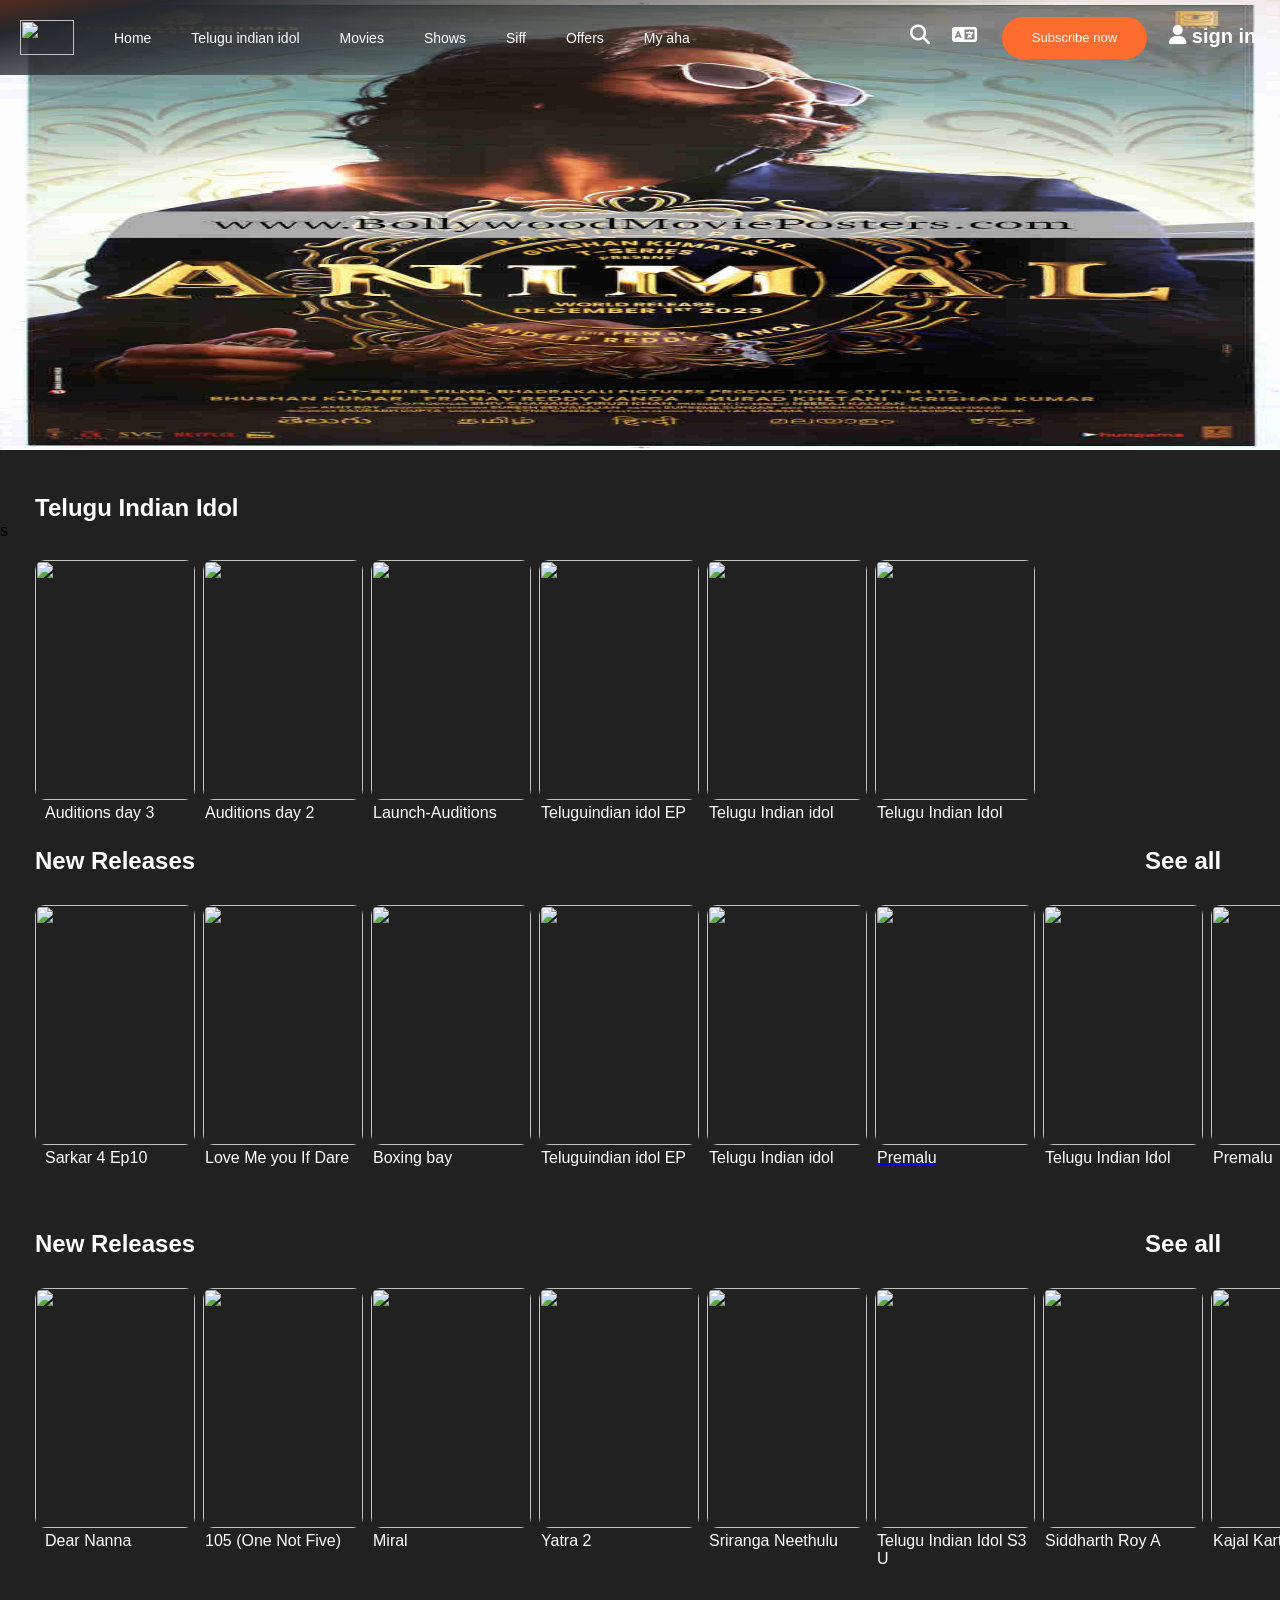
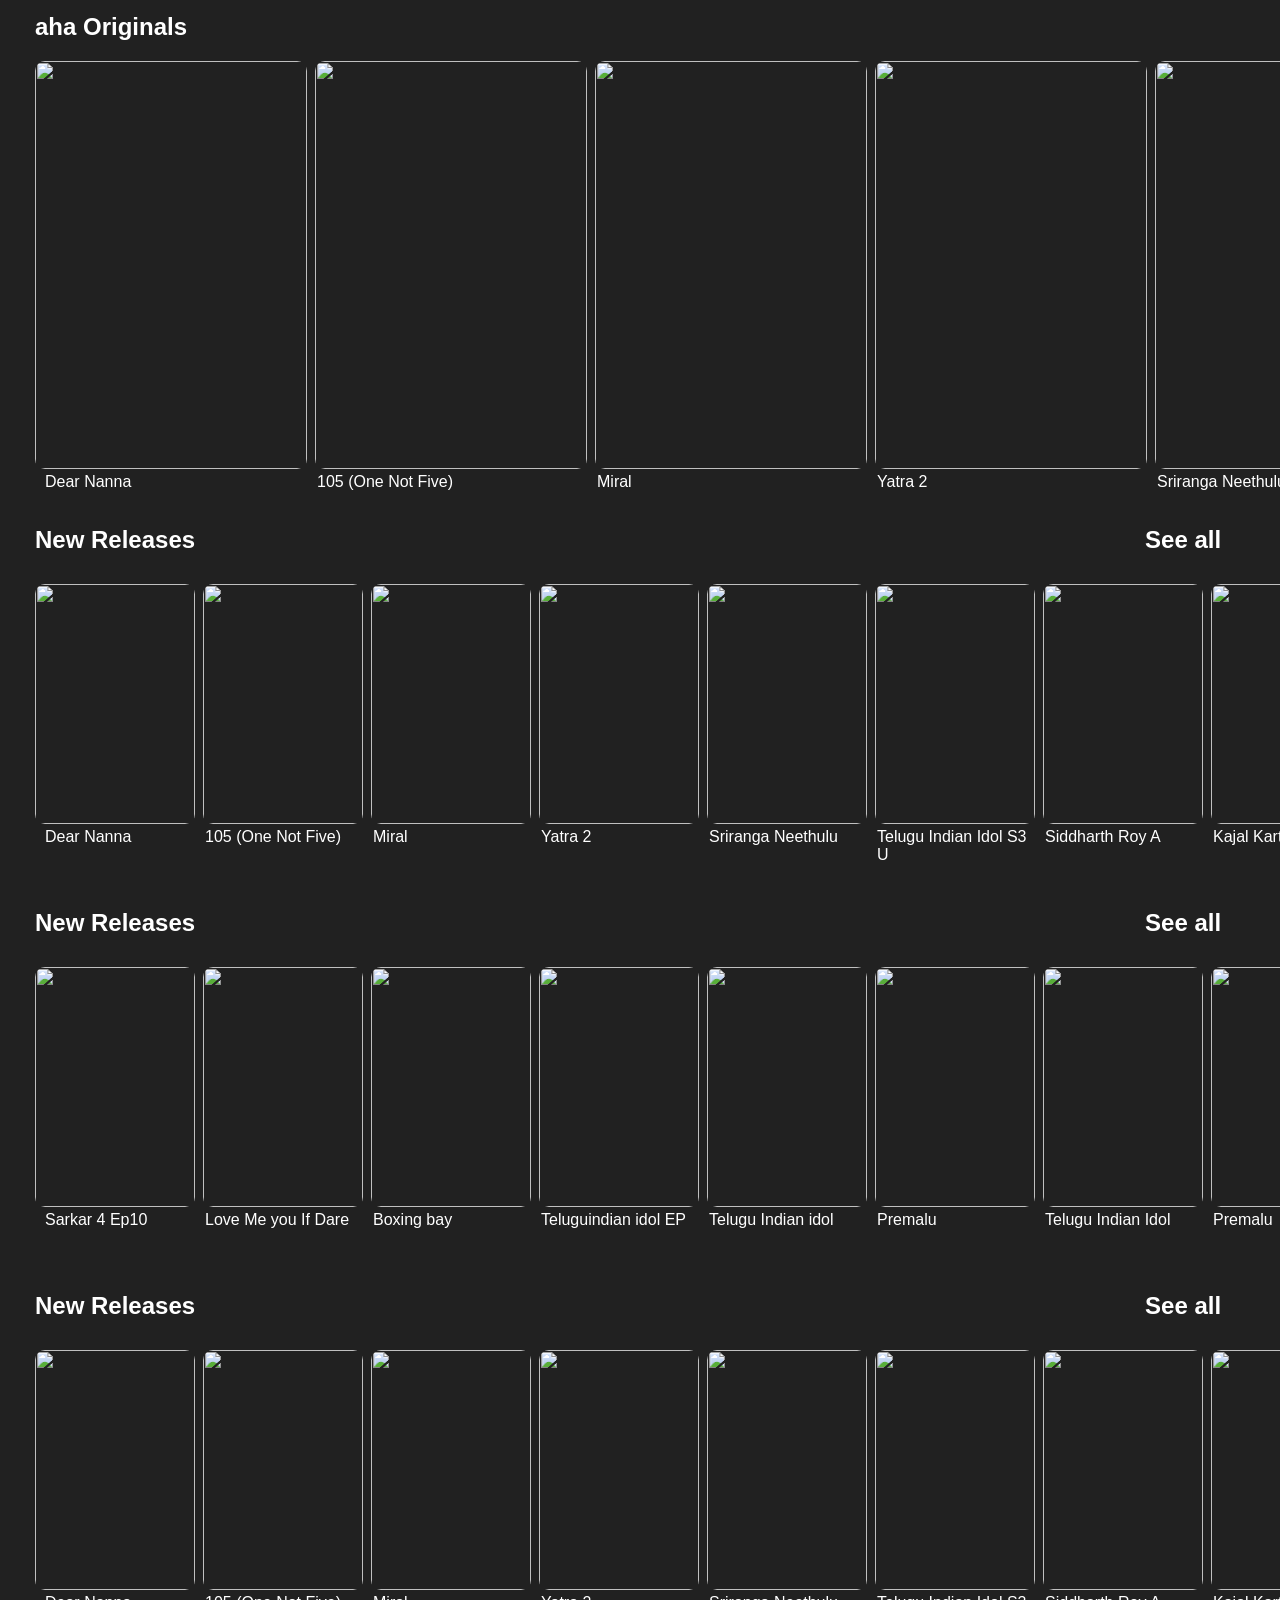
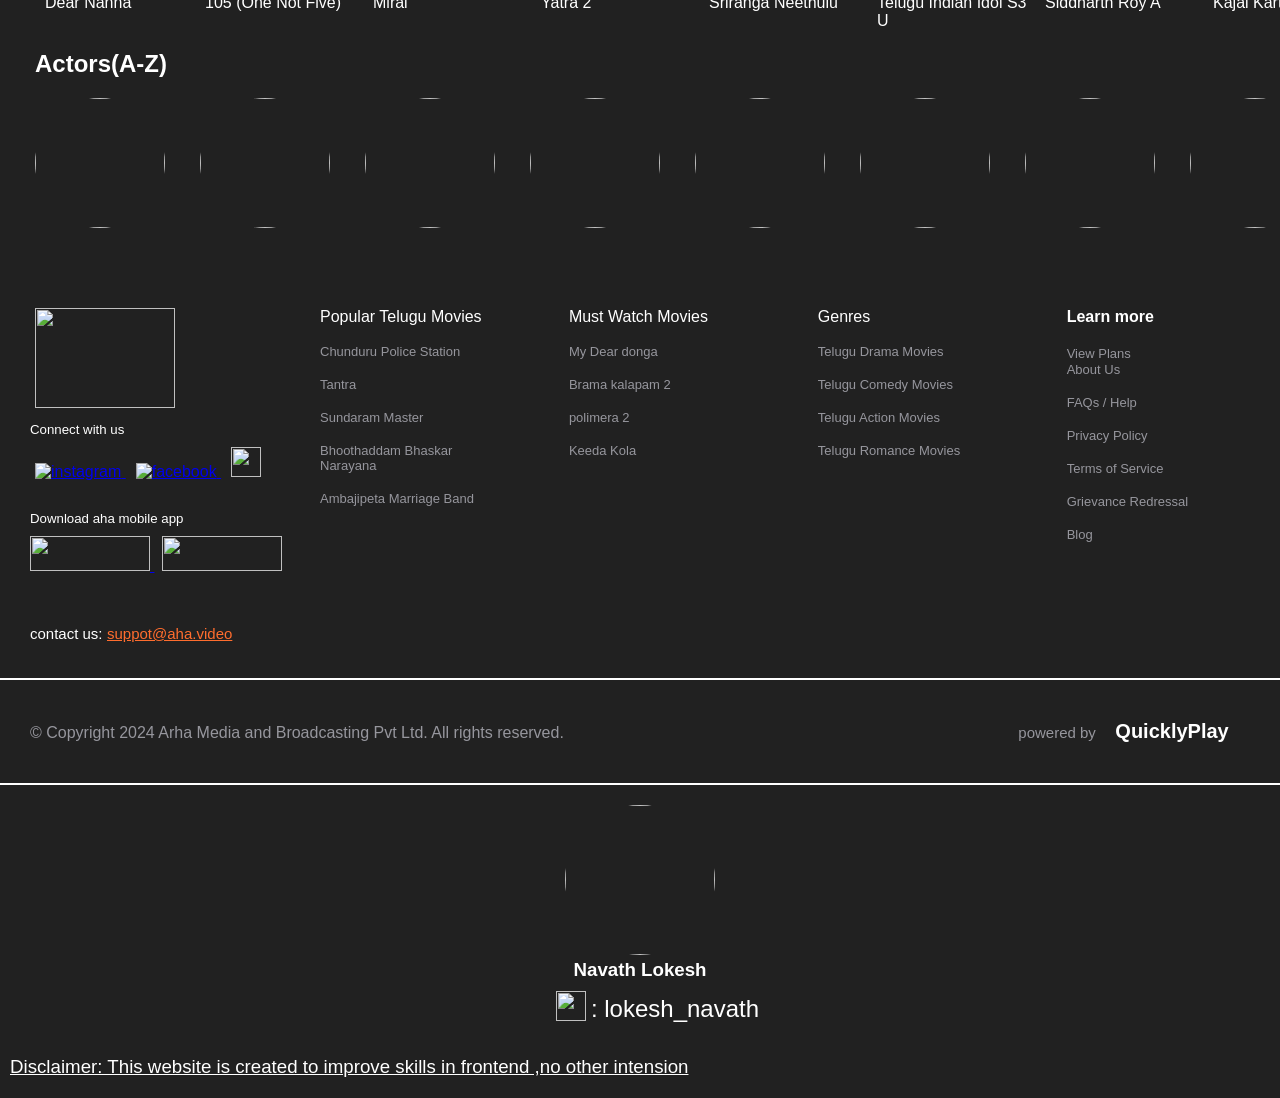
==== commit e264e293: "Update index.html" ====
--- a/index.html
+++ b/index.html
@@ -11,7 +11,7 @@
   <body>
     <div class="herosection">
       <a href="/Aha project/all codes/preamlumovie.html">
-        <img class="movie-image" src="/Aha project/sources/movies main folder/premalu/img-1.jpg" alt=""/>
+        <img class="movie-image" src="/all images main folder/movies main folder/animalmovie/animal-movie-poster.jpg" alt=""/>
       </a>
       
 
